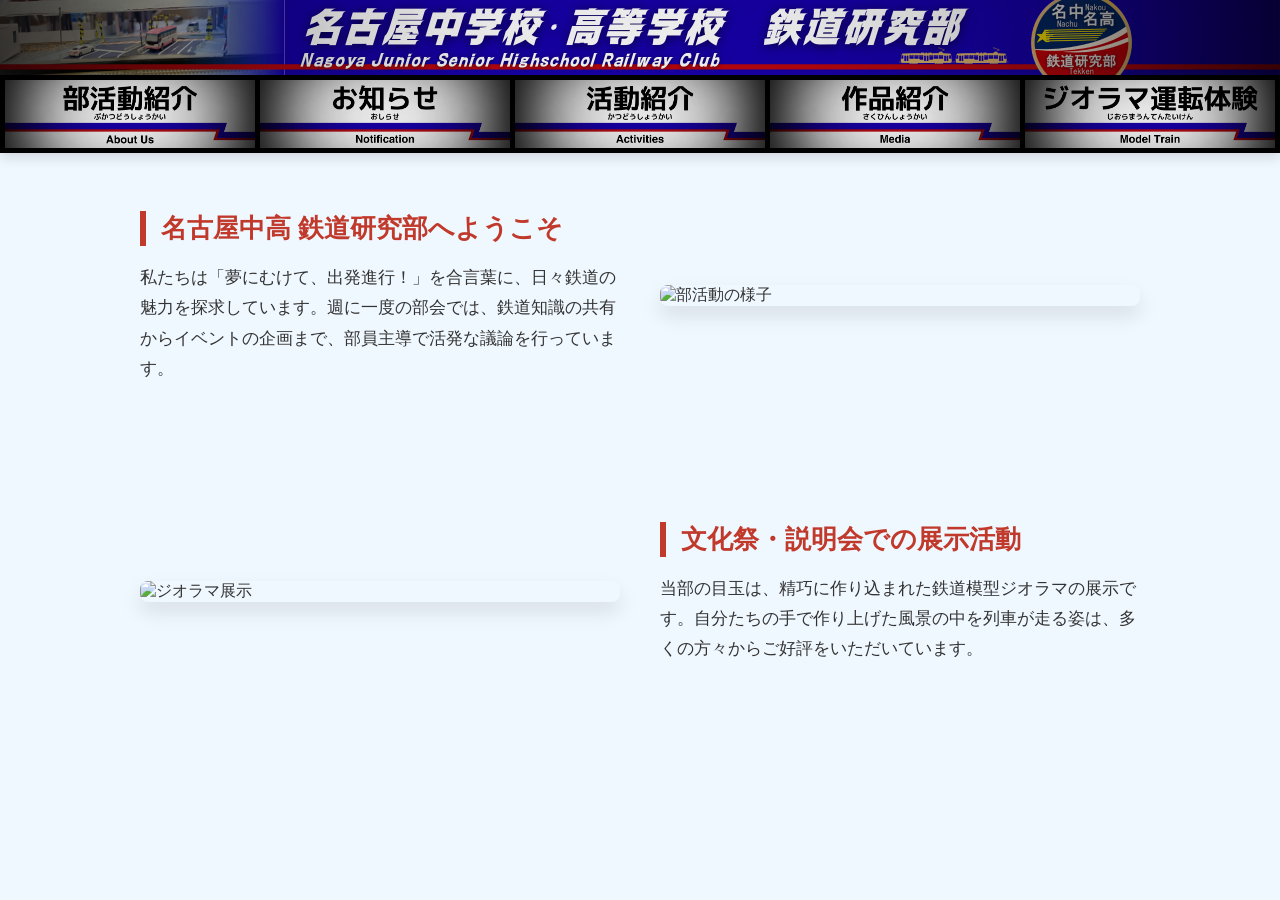
==== index.html @ b9bfae64 "Update index.html" ====
<!DOCTYPE html>
<html lang="ja">
<head>
    <meta charset="UTF-8">
    <meta name="viewport" content="width=device-width, initial-scale=1.0">
    <title>鉄道研究部 ポータルサイト</title>
    <style>
        body {
            margin: 0; padding: 0;
            font-family: "Helvetica Neue", Arial, "Hiragino Kaku Gothic ProN", "Meiryo", sans-serif;
            background-color: #f0f8ff; color: #333;
            padding-top: 150px; 
            overflow-x: hidden; /* 横揺れ防止 */
        }

        /* --- 固定ヘッダー・ナビ（デザイン維持） --- */
        .fixed-top-container {
            position: fixed;
            top: 0; left: 0; width: 100%;
            z-index: 5000;
            background-color: #fff;
            box-shadow: 0 4px 12px rgba(0,0,0,0.15);
        }
        header { line-height: 0; }
        header img { width: 100%; height: auto; display: block; }
        .navigation-section { display: flex; justify-content: center; background-color: #000; padding: 0; }
        .button-grid { display: flex; width: 100%; gap: 0; }
        .nav-button {
            flex: 1; display: flex; align-items: center; justify-content: center;
            text-decoration: none; background-color: #fff;
            border: 5px solid #000; padding: 0; margin-left: -5px;
            box-sizing: border-box; line-height: 0; transition: opacity 0.2s;
        }
        .nav-button:first-child { margin-left: 0; }
        .nav-button:hover { opacity: 0.8; }
        .nav-button img { width: 100%; height: auto; display: block; }

        /* --- メインコンテンツ --- */
        .container {
            max-width: 1000px;
            margin: 40px auto;
            padding: 0 20px;
        }

        .section-row {
            display: flex;
            align-items: center;
            gap: 40px;
            margin-bottom: 100px; /* 間隔を少し広めに */
        }

        .section-row.reverse { flex-direction: row-reverse; }

        .text-content { flex: 1; }
        .text-content h2 {
            color: #c0392b; font-size: 1.6rem;
            border-left: 6px solid #c0392b; padding-left: 15px; margin-bottom: 15px;
        }
        .text-content p { line-height: 1.8; font-size: 1.05rem; }

        .image-content { flex: 1; }
        .image-content img {
            width: 100%; height: auto; border-radius: 8px; display: block;
            box-shadow: 0 10px 20px rgba(0,0,0,0.1);
        }

        /* --- フェードイン演出用のCSS --- */
        .fade-in {
            opacity: 0;
            transform: translateY(30px); /* 30px下に下げておく */
            transition: opacity 0.8s ease-out, transform 0.8s ease-out;
            visibility: hidden;
        }

        /* JavaScriptでこのクラスがつくと動き出す */
        .fade-in.is-visible {
            opacity: 1;
            transform: translateY(0);
            visibility: visible;
        }

        @media (max-width: 768px) {
            body { padding-top: 110px; }
            .section-row, .section-row.reverse { flex-direction: column; gap: 30px; }
        }
    </style>
</head>
<body>

<div class="fixed-top-container">
    <header><img src="header-img.png" alt="鉄研ヘッダー"></header>
    <nav class="navigation-section">
        <div class="button-grid">
            <a href="index.html" class="nav-button"><img src="aboutus.png" alt="概要"></a>
            <a href="#" class="nav-button"><img src="notifications.png" alt="お知らせ"></a>
            <a href="#" class="nav-button"><img src="katsudou.png" alt="活動"></a>
            <a href="#" class="nav-button"><img src="medias.png" alt="作品"></a>
            <a href="monitor.html" class="nav-button"><img src="modeltrain.png" alt="運転体験"></a>
        </div>
    </nav>
</div>

<main class="container">
    <section class="section-row fade-in">
        <div class="text-content">
            <h2>名古屋中高 鉄道研究部へようこそ</h2>
            <p>私たちは「夢にむけて、出発進行！」を合言葉に、日々鉄道の魅力を探求しています。週に一度の部会では、鉄道知識の共有からイベントの企画まで、部員主導で活発な議論を行っています。</p>
        </div>
        <div class="image-content">
            <img src="intro-image.jpg" alt="部活動の様子">
        </div>
    </section>

    <section class="section-row reverse fade-in">
        <div class="text-content">
            <h2>文化祭・説明会での展示活動</h2>
            <p>当部の目玉は、精巧に作り込まれた鉄道模型ジオラマの展示です。自分たちの手で作り上げた風景の中を列車が走る姿は、多くの方々からご好評をいただいています。</p>
        </div>
        <div class="image-content">
            <img src="diorama-image.jpg" alt="ジオラマ展示">
        </div>
    </section>
</main>

<script>
    const observer = new IntersectionObserver((entries) => {
        entries.forEach(entry => {
            if (entry.isIntersecting) {
                entry.target.classList.add('is-visible');
            }
        });
    }, {
        threshold: 0.1 // 10%見えたら実行
    });

    // fade-inクラスを持つ要素をすべて監視対象にする
    document.querySelectorAll('.fade-in').forEach(el => {
        observer.observe(el);
    });
</script>

</body>
</html>
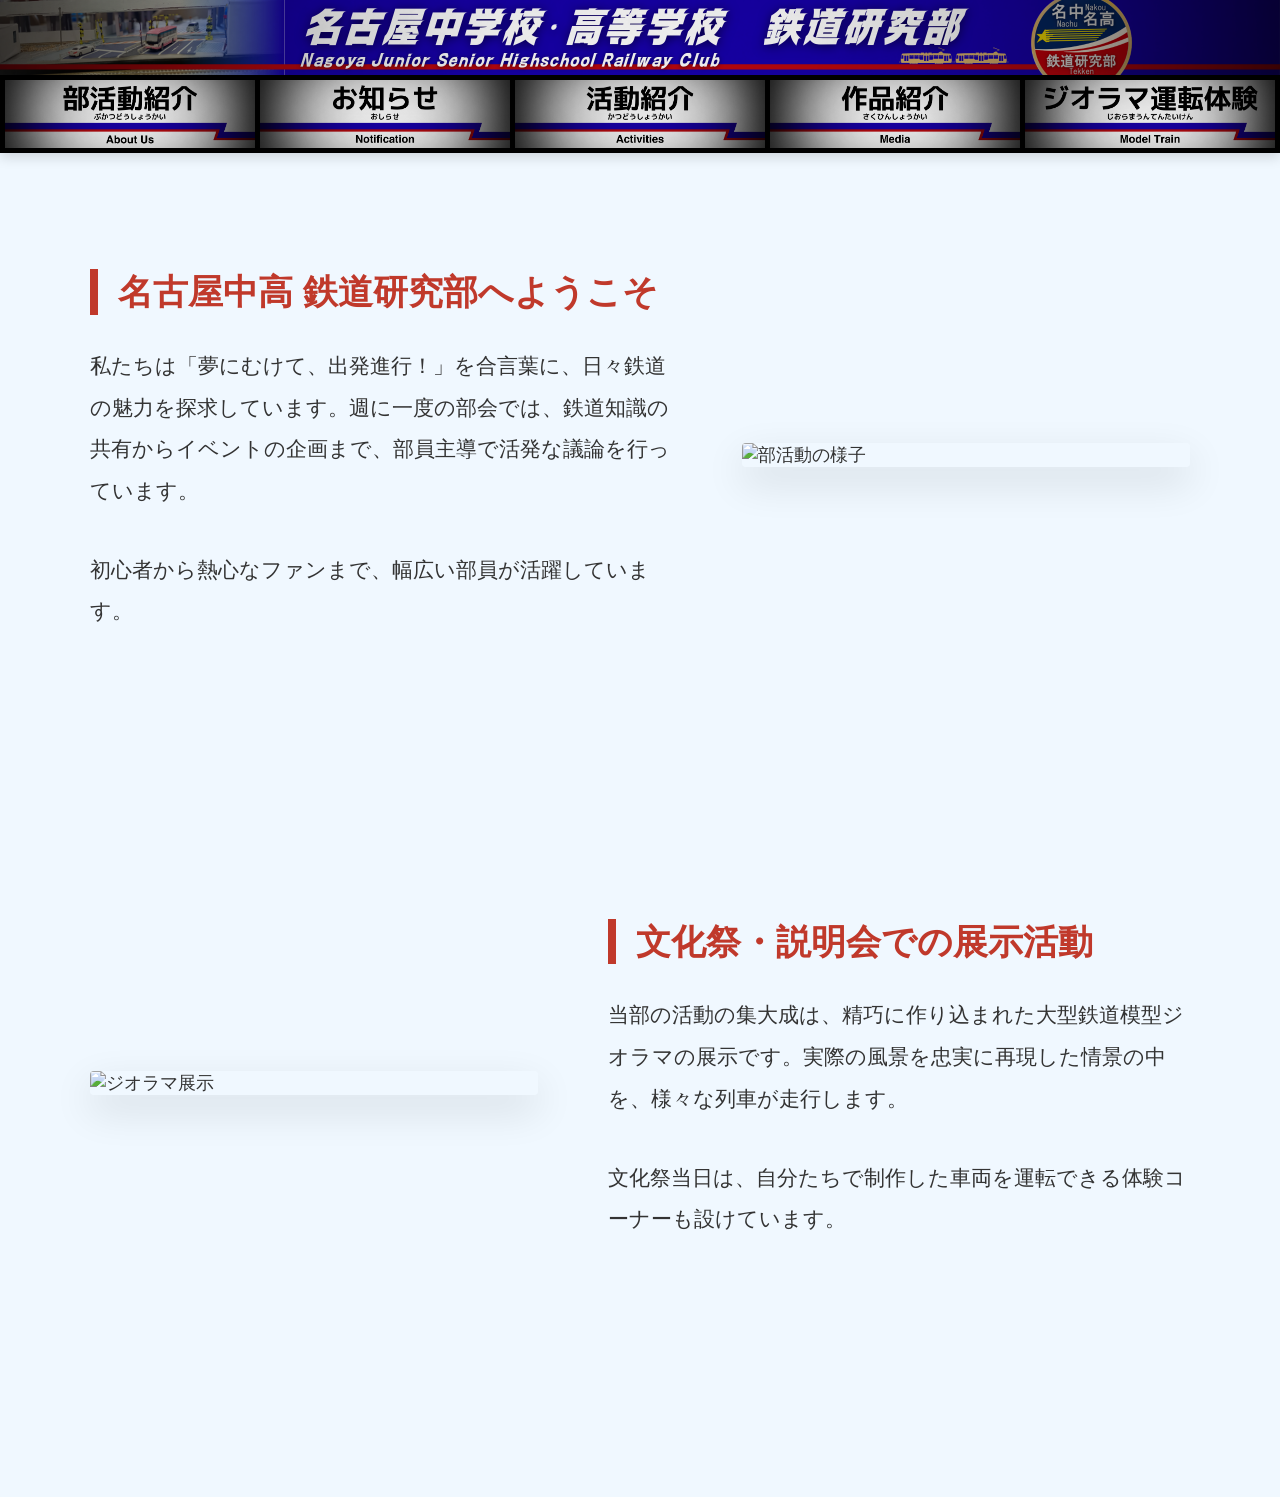
==== commit 2cf4c6f7: "Update index.html" ====
--- a/index.html
+++ b/index.html
@@ -7,10 +7,12 @@
     <style>
         body {
             margin: 0; padding: 0;
+            /* 基本の文字サイズを少し大きく設定 */
             font-family: "Helvetica Neue", Arial, "Hiragino Kaku Gothic ProN", "Meiryo", sans-serif;
+            font-size: 18px; 
             background-color: #f0f8ff; color: #333;
-            padding-top: 150px; 
-            overflow-x: hidden; /* 横揺れ防止 */
+            padding-top: 160px; 
+            overflow-x: hidden;
         }
 
         /* --- 固定ヘッダー・ナビ（デザイン維持） --- */
@@ -37,51 +39,66 @@
 
         /* --- メインコンテンツ --- */
         .container {
-            max-width: 1000px;
-            margin: 40px auto;
-            padding: 0 20px;
+            max-width: 1100px; /* 文字が大きくなったので幅も少し広げました */
+            margin: 80px auto;
+            padding: 0 30px;
         }
 
         .section-row {
             display: flex;
             align-items: center;
-            gap: 40px;
-            margin-bottom: 100px; /* 間隔を少し広めに */
+            gap: 70px; 
+            margin-bottom: 220px; /* 文字サイズに合わせて間隔も微増 */
         }
 
         .section-row.reverse { flex-direction: row-reverse; }
 
-        .text-content { flex: 1; }
+        .text-content { flex: 1.3; } 
+        
+        /* 【修正】タイトルサイズを大きく（2.2rem） */
         .text-content h2 {
-            color: #c0392b; font-size: 1.6rem;
-            border-left: 6px solid #c0392b; padding-left: 15px; margin-bottom: 15px;
+            color: #c0392b; 
+            font-size: 2.2rem;
+            border-left: 8px solid #c0392b; 
+            padding-left: 20px; 
+            margin-bottom: 30px;
+            line-height: 1.3;
         }
-        .text-content p { line-height: 1.8; font-size: 1.05rem; }
+
+        /* 【修正】本文サイズを大きく（1.3rem） */
+        .text-content p { 
+            line-height: 2; 
+            font-size: 1.3rem; 
+            margin-bottom: 1.8em; 
+        }
 
         .image-content { flex: 1; }
         .image-content img {
-            width: 100%; height: auto; border-radius: 8px; display: block;
-            box-shadow: 0 10px 20px rgba(0,0,0,0.1);
+            width: 100%; height: auto; border-radius: 4px; display: block;
+            box-shadow: 0 15px 40px rgba(0,0,0,0.12);
         }
 
-        /* --- フェードイン演出用のCSS --- */
+        /* --- フェードイン演出 --- */
         .fade-in {
             opacity: 0;
-            transform: translateY(30px); /* 30px下に下げておく */
-            transition: opacity 0.8s ease-out, transform 0.8s ease-out;
+            transform: translateY(60px); 
+            transition: opacity 1.2s ease-out, transform 1.2s ease-out;
             visibility: hidden;
         }
 
-        /* JavaScriptでこのクラスがつくと動き出す */
         .fade-in.is-visible {
             opacity: 1;
             transform: translateY(0);
             visibility: visible;
         }
 
+        /* スマホ対応 */
         @media (max-width: 768px) {
-            body { padding-top: 110px; }
-            .section-row, .section-row.reverse { flex-direction: column; gap: 30px; }
+            body { padding-top: 110px; font-size: 16px; }
+            .section-row { margin-bottom: 120px; gap: 40px; }
+            .section-row, .section-row.reverse { flex-direction: column; }
+            .text-content h2 { font-size: 1.8rem; }
+            .text-content p { font-size: 1.15rem; }
         }
     </style>
 </head>
@@ -105,6 +122,7 @@
         <div class="text-content">
             <h2>名古屋中高 鉄道研究部へようこそ</h2>
             <p>私たちは「夢にむけて、出発進行！」を合言葉に、日々鉄道の魅力を探求しています。週に一度の部会では、鉄道知識の共有からイベントの企画まで、部員主導で活発な議論を行っています。</p>
+            <p>初心者から熱心なファンまで、幅広い部員が活躍しています。</p>
         </div>
         <div class="image-content">
             <img src="intro-image.jpg" alt="部活動の様子">
@@ -114,7 +132,8 @@
     <section class="section-row reverse fade-in">
         <div class="text-content">
             <h2>文化祭・説明会での展示活動</h2>
-            <p>当部の目玉は、精巧に作り込まれた鉄道模型ジオラマの展示です。自分たちの手で作り上げた風景の中を列車が走る姿は、多くの方々からご好評をいただいています。</p>
+            <p>当部の活動の集大成は、精巧に作り込まれた大型鉄道模型ジオラマの展示です。実際の風景を忠実に再現した情景の中を、様々な列車が走行します。</p>
+            <p>文化祭当日は、自分たちで制作した車両を運転できる体験コーナーも設けています。</p>
         </div>
         <div class="image-content">
             <img src="diorama-image.jpg" alt="ジオラマ展示">
@@ -130,10 +149,9 @@
             }
         });
     }, {
-        threshold: 0.1 // 10%見えたら実行
+        threshold: 0.15 
     });
 
-    // fade-inクラスを持つ要素をすべて監視対象にする
     document.querySelectorAll('.fade-in').forEach(el => {
         observer.observe(el);
     });
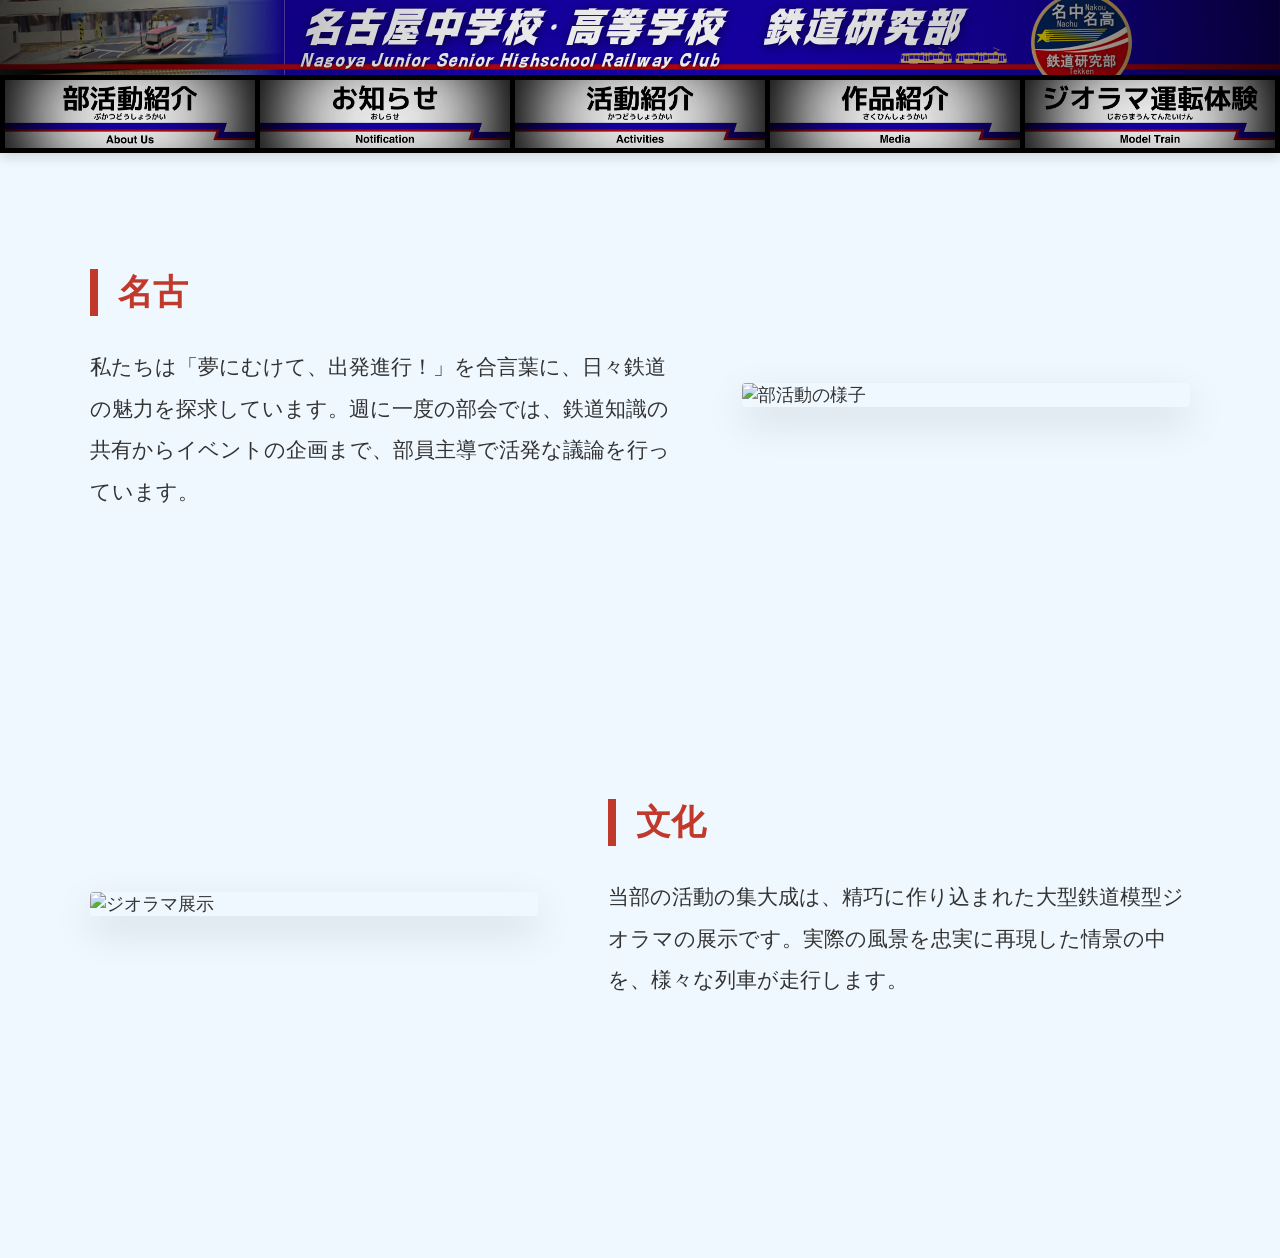
==== commit ebaf61a1: "Update index.html" ====
--- a/index.html
+++ b/index.html
@@ -7,7 +7,6 @@
     <style>
         body {
             margin: 0; padding: 0;
-            /* 基本の文字サイズを少し大きく設定 */
             font-family: "Helvetica Neue", Arial, "Hiragino Kaku Gothic ProN", "Meiryo", sans-serif;
             font-size: 18px; 
             background-color: #f0f8ff; color: #333;
@@ -17,11 +16,8 @@
 
         /* --- 固定ヘッダー・ナビ（デザイン維持） --- */
         .fixed-top-container {
-            position: fixed;
-            top: 0; left: 0; width: 100%;
-            z-index: 5000;
-            background-color: #fff;
-            box-shadow: 0 4px 12px rgba(0,0,0,0.15);
+            position: fixed; top: 0; left: 0; width: 100%; z-index: 5000;
+            background-color: #fff; box-shadow: 0 4px 12px rgba(0,0,0,0.15);
         }
         header { line-height: 0; }
         header img { width: 100%; height: auto; display: block; }
@@ -38,39 +34,17 @@
         .nav-button img { width: 100%; height: auto; display: block; }
 
         /* --- メインコンテンツ --- */
-        .container {
-            max-width: 1100px; /* 文字が大きくなったので幅も少し広げました */
-            margin: 80px auto;
-            padding: 0 30px;
-        }
-
-        .section-row {
-            display: flex;
-            align-items: center;
-            gap: 70px; 
-            margin-bottom: 220px; /* 文字サイズに合わせて間隔も微増 */
-        }
-
+        .container { max-width: 1100px; margin: 80px auto; padding: 0 30px; }
+        .section-row { display: flex; align-items: center; gap: 70px; margin-bottom: 220px; }
         .section-row.reverse { flex-direction: row-reverse; }
 
-        .text-content { flex: 1.3; } 
-        
-        /* 【修正】タイトルサイズを大きく（2.2rem） */
+        .text-content { flex: 1.3; }
         .text-content h2 {
-            color: #c0392b; 
-            font-size: 2.2rem;
-            border-left: 8px solid #c0392b; 
-            padding-left: 20px; 
-            margin-bottom: 30px;
-            line-height: 1.3;
+            color: #c0392b; font-size: 2.2rem;
+            border-left: 8px solid #c0392b; padding-left: 20px; 
+            margin-bottom: 30px; min-height: 1.3em;
         }
-
-        /* 【修正】本文サイズを大きく（1.3rem） */
-        .text-content p { 
-            line-height: 2; 
-            font-size: 1.3rem; 
-            margin-bottom: 1.8em; 
-        }
+        .text-content p { line-height: 2; font-size: 1.3rem; margin-bottom: 1.8em; }
 
         .image-content { flex: 1; }
         .image-content img {
@@ -81,24 +55,20 @@
         /* --- フェードイン演出 --- */
         .fade-in {
             opacity: 0;
-            transform: translateY(60px); 
-            transition: opacity 1.2s ease-out, transform 1.2s ease-out;
+            transform: translateY(50px);
+            transition: opacity 1s ease-out, transform 1s ease-out;
             visibility: hidden;
         }
-
+        /* 画面内に入った時 */
         .fade-in.is-visible {
             opacity: 1;
             transform: translateY(0);
             visibility: visible;
         }
 
-        /* スマホ対応 */
         @media (max-width: 768px) {
-            body { padding-top: 110px; font-size: 16px; }
-            .section-row { margin-bottom: 120px; gap: 40px; }
-            .section-row, .section-row.reverse { flex-direction: column; }
-            .text-content h2 { font-size: 1.8rem; }
-            .text-content p { font-size: 1.15rem; }
+            body { padding-top: 110px; }
+            .section-row { margin-bottom: 120px; gap: 40px; flex-direction: column !important; }
         }
     </style>
 </head>
@@ -120,41 +90,65 @@
 <main class="container">
     <section class="section-row fade-in">
         <div class="text-content">
-            <h2>名古屋中高 鉄道研究部へようこそ</h2>
+            <h2 class="typewriter-target" data-text="名古屋中高 鉄道研究部へようこそ">名古屋中高 鉄道研究部へようこそ</h2>
             <p>私たちは「夢にむけて、出発進行！」を合言葉に、日々鉄道の魅力を探求しています。週に一度の部会では、鉄道知識の共有からイベントの企画まで、部員主導で活発な議論を行っています。</p>
-            <p>初心者から熱心なファンまで、幅広い部員が活躍しています。</p>
         </div>
-        <div class="image-content">
-            <img src="intro-image.jpg" alt="部活動の様子">
-        </div>
+        <div class="image-content"><img src="intro-image.jpg" alt="部活動の様子"></div>
     </section>
 
     <section class="section-row reverse fade-in">
         <div class="text-content">
-            <h2>文化祭・説明会での展示活動</h2>
+            <h2 class="typewriter-target" data-text="文化祭・説明会での展示活動">文化祭・説明会での展示活動</h2>
             <p>当部の活動の集大成は、精巧に作り込まれた大型鉄道模型ジオラマの展示です。実際の風景を忠実に再現した情景の中を、様々な列車が走行します。</p>
-            <p>文化祭当日は、自分たちで制作した車両を運転できる体験コーナーも設けています。</p>
         </div>
-        <div class="image-content">
-            <img src="diorama-image.jpg" alt="ジオラマ展示">
-        </div>
+        <div class="image-content"><img src="diorama-image.jpg" alt="ジオラマ展示"></div>
     </section>
 </main>
 
 <script>
+    // タイプライター関数の修正版
+    function startTypeWriter(element) {
+        const fullText = element.getAttribute('data-text');
+        element.innerText = '';
+        let i = 0;
+        const speed = 30; // 高速タイピング
+
+        function type() {
+            if (i < fullText.length) {
+                element.innerHTML += fullText.charAt(i);
+                i++;
+                // 実行中に画面外に出た場合のキャンセル処理は簡易化のため継続
+                element.typingTimeout = setTimeout(type, speed);
+            }
+        }
+        type();
+    }
+
+    function resetTypeWriter(element) {
+        clearTimeout(element.typingTimeout);
+        element.innerText = ''; // テキストを消去
+    }
+
+    // スクロール監視の設定
     const observer = new IntersectionObserver((entries) => {
         entries.forEach(entry => {
+            const title = entry.target.querySelector('.typewriter-target');
+            
             if (entry.isIntersecting) {
+                // 画面内に入った時
                 entry.target.classList.add('is-visible');
+                if (title) startTypeWriter(title);
+            } else {
+                // 画面外に出た時
+                entry.target.classList.remove('is-visible');
+                if (title) resetTypeWriter(title);
             }
         });
-    }, {
-        threshold: 0.15 
+    }, { 
+        threshold: 0.1 // 10%見えたら反応
     });
 
-    document.querySelectorAll('.fade-in').forEach(el => {
-        observer.observe(el);
-    });
+    document.querySelectorAll('.fade-in').forEach(el => { observer.observe(el); });
 </script>
 
 </body>
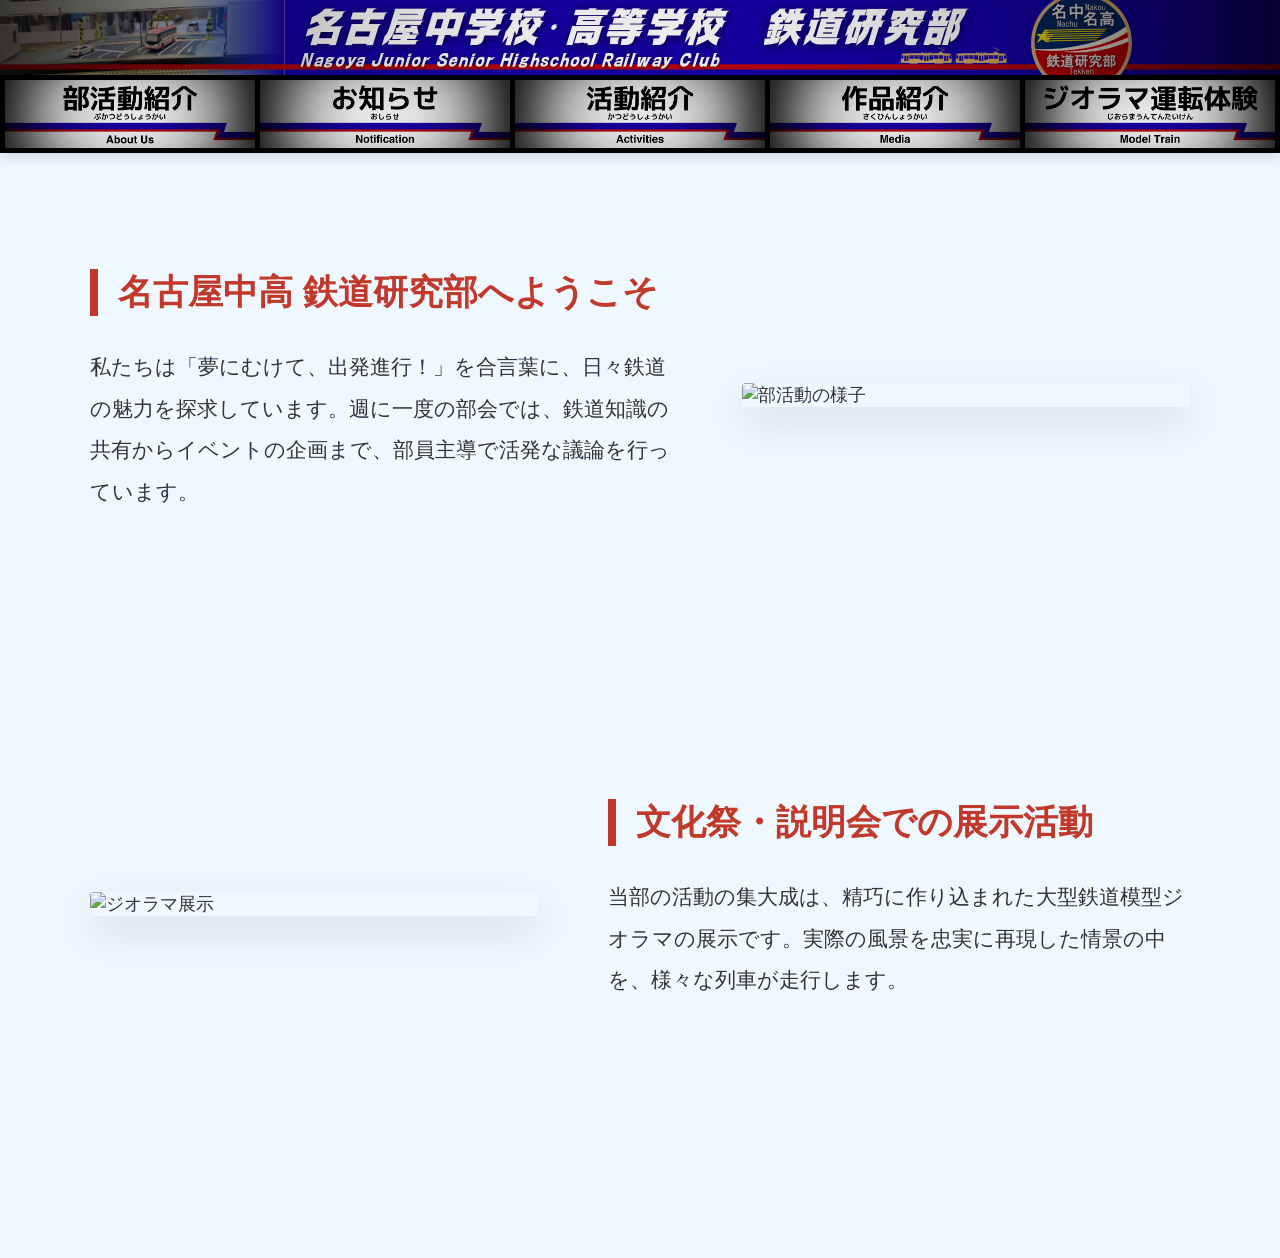
==== commit daa6429a: "Update index.html" ====
--- a/index.html
+++ b/index.html
@@ -39,11 +39,27 @@
         .section-row.reverse { flex-direction: row-reverse; }
 
         .text-content { flex: 1.3; }
+        
+        /* 【新しいタイトル演出】 */
         .text-content h2 {
-            color: #c0392b; font-size: 2.2rem;
-            border-left: 8px solid #c0392b; padding-left: 20px; 
-            margin-bottom: 30px; min-height: 1.3em;
+            color: #c0392b; 
+            font-size: 2.2rem;
+            border-left: 8px solid #c0392b; 
+            padding-left: 20px; 
+            margin-bottom: 30px;
+            
+            /* 初期状態：左にズレて透明 */
+            opacity: 0;
+            transform: translateX(-50px);
+            transition: all 0.8s cubic-bezier(0.25, 1, 0.5, 1); /* 加速感のある動き */
         }
+
+        /* 画面に入った時のタイトルの動き */
+        .is-visible .text-content h2 {
+            opacity: 1;
+            transform: translateX(0);
+        }
+
         .text-content p { line-height: 2; font-size: 1.3rem; margin-bottom: 1.8em; }
 
         .image-content { flex: 1; }
@@ -52,14 +68,13 @@
             box-shadow: 0 15px 40px rgba(0,0,0,0.12);
         }
 
-        /* --- フェードイン演出 --- */
+        /* セクション全体のフェードイン（画像や本文用） */
         .fade-in {
             opacity: 0;
-            transform: translateY(50px);
+            transform: translateY(40px);
             transition: opacity 1s ease-out, transform 1s ease-out;
             visibility: hidden;
         }
-        /* 画面内に入った時 */
         .fade-in.is-visible {
             opacity: 1;
             transform: translateY(0);
@@ -90,7 +105,7 @@
 <main class="container">
     <section class="section-row fade-in">
         <div class="text-content">
-            <h2 class="typewriter-target" data-text="名古屋中高 鉄道研究部へようこそ">名古屋中高 鉄道研究部へようこそ</h2>
+            <h2>名古屋中高 鉄道研究部へようこそ</h2>
             <p>私たちは「夢にむけて、出発進行！」を合言葉に、日々鉄道の魅力を探求しています。週に一度の部会では、鉄道知識の共有からイベントの企画まで、部員主導で活発な議論を行っています。</p>
         </div>
         <div class="image-content"><img src="intro-image.jpg" alt="部活動の様子"></div>
@@ -98,7 +113,7 @@
 
     <section class="section-row reverse fade-in">
         <div class="text-content">
-            <h2 class="typewriter-target" data-text="文化祭・説明会での展示活動">文化祭・説明会での展示活動</h2>
+            <h2>文化祭・説明会での展示活動</h2>
             <p>当部の活動の集大成は、精巧に作り込まれた大型鉄道模型ジオラマの展示です。実際の風景を忠実に再現した情景の中を、様々な列車が走行します。</p>
         </div>
         <div class="image-content"><img src="diorama-image.jpg" alt="ジオラマ展示"></div>
@@ -106,46 +121,19 @@
 </main>
 
 <script>
-    // タイプライター関数の修正版
-    function startTypeWriter(element) {
-        const fullText = element.getAttribute('data-text');
-        element.innerText = '';
-        let i = 0;
-        const speed = 30; // 高速タイピング
-
-        function type() {
-            if (i < fullText.length) {
-                element.innerHTML += fullText.charAt(i);
-                i++;
-                // 実行中に画面外に出た場合のキャンセル処理は簡易化のため継続
-                element.typingTimeout = setTimeout(type, speed);
-            }
-        }
-        type();
-    }
-
-    function resetTypeWriter(element) {
-        clearTimeout(element.typingTimeout);
-        element.innerText = ''; // テキストを消去
-    }
-
     // スクロール監視の設定
     const observer = new IntersectionObserver((entries) => {
         entries.forEach(entry => {
-            const title = entry.target.querySelector('.typewriter-target');
-            
             if (entry.isIntersecting) {
                 // 画面内に入った時
                 entry.target.classList.add('is-visible');
-                if (title) startTypeWriter(title);
             } else {
-                // 画面外に出た時
+                // 画面外に出た時（リセット）
                 entry.target.classList.remove('is-visible');
-                if (title) resetTypeWriter(title);
             }
         });
     }, { 
-        threshold: 0.1 // 10%見えたら反応
+        threshold: 0.15 
     });
 
     document.querySelectorAll('.fade-in').forEach(el => { observer.observe(el); });
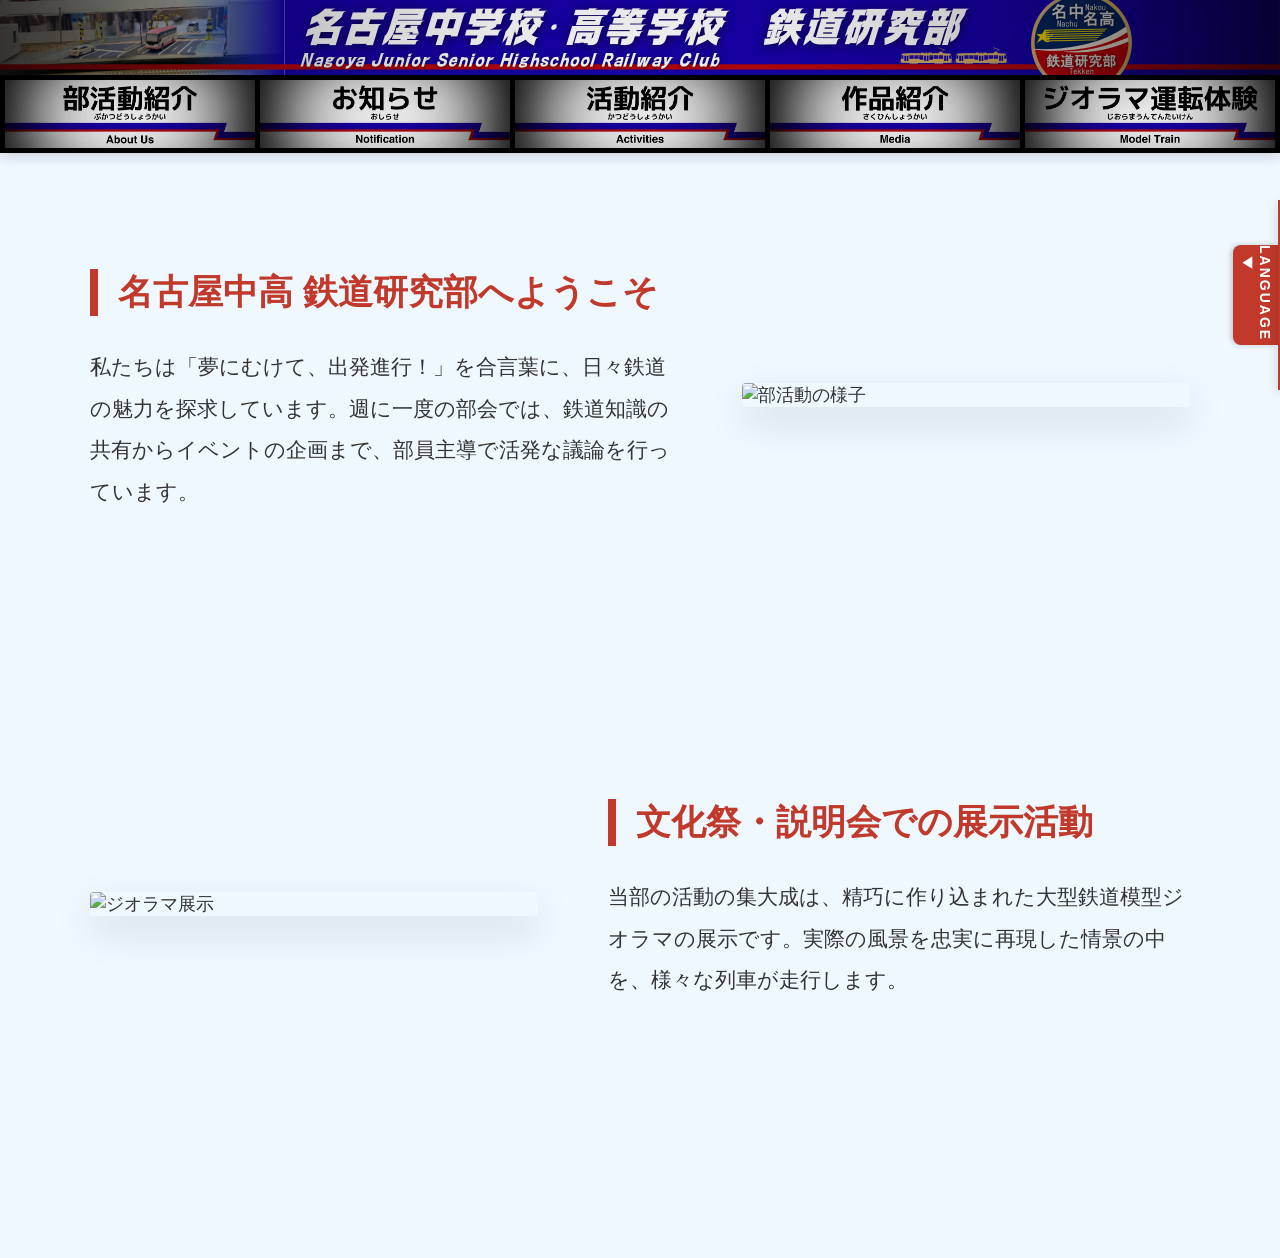
==== commit 841b3339: "Update index.html" ====
--- a/index.html
+++ b/index.html
@@ -14,7 +14,7 @@
             overflow-x: hidden;
         }
 
-        /* --- 固定ヘッダー・ナビ（デザイン維持） --- */
+        /* --- 固定ヘッダー・ナビ（既存デザイン） --- */
         .fixed-top-container {
             position: fixed; top: 0; left: 0; width: 100%; z-index: 5000;
             background-color: #fff; box-shadow: 0 4px 12px rgba(0,0,0,0.15);
@@ -33,61 +33,99 @@
         .nav-button:hover { opacity: 0.8; }
         .nav-button img { width: 100%; height: auto; display: block; }
 
+        /* --- 【新規】右端の収納式言語メニュー --- */
+        .language-sidebar {
+            position: fixed;
+            top: 200px; /* 右端ちょっと上 */
+            right: -120px; /* 初期状態は隠しておく（ボタンだけ出す） */
+            display: flex;
+            align-items: center;
+            z-index: 6000;
+            transition: right 0.4s cubic-bezier(0.165, 0.84, 0.44, 1);
+        }
+
+        /* 開いている時の状態 */
+        .language-sidebar.is-open {
+            right: 0;
+        }
+
+        /* 切り替えボタン（タブ） */
+        .lang-tab {
+            width: 45px;
+            height: 100px;
+            background-color: #c0392b; /* 鉄研カラー */
+            color: #fff;
+            display: flex;
+            align-items: center;
+            justify-content: center;
+            cursor: pointer;
+            border-radius: 8px 0 0 8px;
+            box-shadow: -2px 0 5px rgba(0,0,0,0.2);
+            writing-mode: vertical-rl; /* 縦書き */
+            font-size: 14px;
+            letter-spacing: 2px;
+            font-weight: bold;
+        }
+
+        /* 言語リスト本体 */
+        .lang-menu {
+            width: 120px;
+            background-color: #fff;
+            border: 2px solid #c0392b;
+            border-right: none;
+            padding: 10px 0;
+            box-shadow: -2px 2px 10px rgba(0,0,0,0.1);
+        }
+
+        .lang-menu a {
+            display: block;
+            padding: 12px 20px;
+            text-decoration: none;
+            color: #333;
+            font-size: 15px;
+            transition: background 0.2s;
+        }
+
+        .lang-menu a:hover {
+            background-color: #fceae8;
+            color: #c0392b;
+        }
+
         /* --- メインコンテンツ --- */
         .container { max-width: 1100px; margin: 80px auto; padding: 0 30px; }
         .section-row { display: flex; align-items: center; gap: 70px; margin-bottom: 220px; }
         .section-row.reverse { flex-direction: row-reverse; }
+        .text-content { flex: 1.3; }
+        .text-content h2 { color: #c0392b; font-size: 2.2rem; border-left: 8px solid #c0392b; padding-left: 20px; margin-bottom: 30px; }
+        .text-content p { line-height: 2; font-size: 1.3rem; margin-bottom: 1.8em; }
+        .image-content { flex: 1; }
+        .image-content img { width: 100%; height: auto; border-radius: 4px; display: block; box-shadow: 0 15px 40px rgba(0,0,0,0.12); }
 
-        .text-content { flex: 1.3; }
-        
-        /* 【新しいタイトル演出】 */
-        .text-content h2 {
-            color: #c0392b; 
-            font-size: 2.2rem;
-            border-left: 8px solid #c0392b; 
-            padding-left: 20px; 
-            margin-bottom: 30px;
-            
-            /* 初期状態：左にズレて透明 */
-            opacity: 0;
-            transform: translateX(-50px);
-            transition: all 0.8s cubic-bezier(0.25, 1, 0.5, 1); /* 加速感のある動き */
-        }
-
-        /* 画面に入った時のタイトルの動き */
-        .is-visible .text-content h2 {
-            opacity: 1;
-            transform: translateX(0);
-        }
-
-        .text-content p { line-height: 2; font-size: 1.3rem; margin-bottom: 1.8em; }
-
-        .image-content { flex: 1; }
-        .image-content img {
-            width: 100%; height: auto; border-radius: 4px; display: block;
-            box-shadow: 0 15px 40px rgba(0,0,0,0.12);
-        }
-
-        /* セクション全体のフェードイン（画像や本文用） */
         .fade-in {
-            opacity: 0;
-            transform: translateY(40px);
+            opacity: 0; transform: translateY(40px);
             transition: opacity 1s ease-out, transform 1s ease-out;
             visibility: hidden;
         }
-        .fade-in.is-visible {
-            opacity: 1;
-            transform: translateY(0);
-            visibility: visible;
-        }
+        .fade-in.is-visible { opacity: 1; transform: translateY(0); visibility: visible; }
 
         @media (max-width: 768px) {
             body { padding-top: 110px; }
             .section-row { margin-bottom: 120px; gap: 40px; flex-direction: column !important; }
+            .language-sidebar { top: auto; bottom: 20px; } /* スマホでは邪魔にならないよう下に */
         }
     </style>
 </head>
 <body>
+
+<div class="language-sidebar" id="langSidebar">
+    <div class="lang-tab" onclick="toggleLang()">LANGUAGE ◀</div>
+    <div class="lang-menu">
+        <a href="#">日本語</a>
+        <a href="#">English</a>
+        <a href="#">Deutsch</a>
+        <a href="#">Français</a>
+    </div>
+</div>
 
 <div class="fixed-top-container">
     <header><img src="header-img.png" alt="鉄研ヘッダー"></header>
@@ -121,20 +159,34 @@
 </main>
 
 <script>
-    // スクロール監視の設定
+    // 言語メニューの開閉
+    function toggleLang() {
+        const sidebar = document.getElementById('langSidebar');
+        const tab = document.querySelector('.lang-tab');
+        sidebar.classList.toggle('is-open');
+        
+        // ボタンの矢印向きを変える演出
+        if (sidebar.classList.contains('is-open')) {
+            tab.innerText = 'LANGUAGE ▶';
+        } else {
+            tab.innerText = 'LANGUAGE ◀';
+        }
+    }
+
+    // リロード時にトップへ
+    window.onbeforeunload = function () {
+        window.scrollTo(0, 0);
+    };
+
+    // フェードイン
     const observer = new IntersectionObserver((entries) => {
         entries.forEach(entry => {
             if (entry.isIntersecting) {
-                // 画面内に入った時
                 entry.target.classList.add('is-visible');
-            } else {
-                // 画面外に出た時（リセット）
-                entry.target.classList.remove('is-visible');
+                observer.unobserve(entry.target);
             }
         });
-    }, { 
-        threshold: 0.15 
-    });
+    }, { threshold: 0.15 });
 
     document.querySelectorAll('.fade-in').forEach(el => { observer.observe(el); });
 </script>
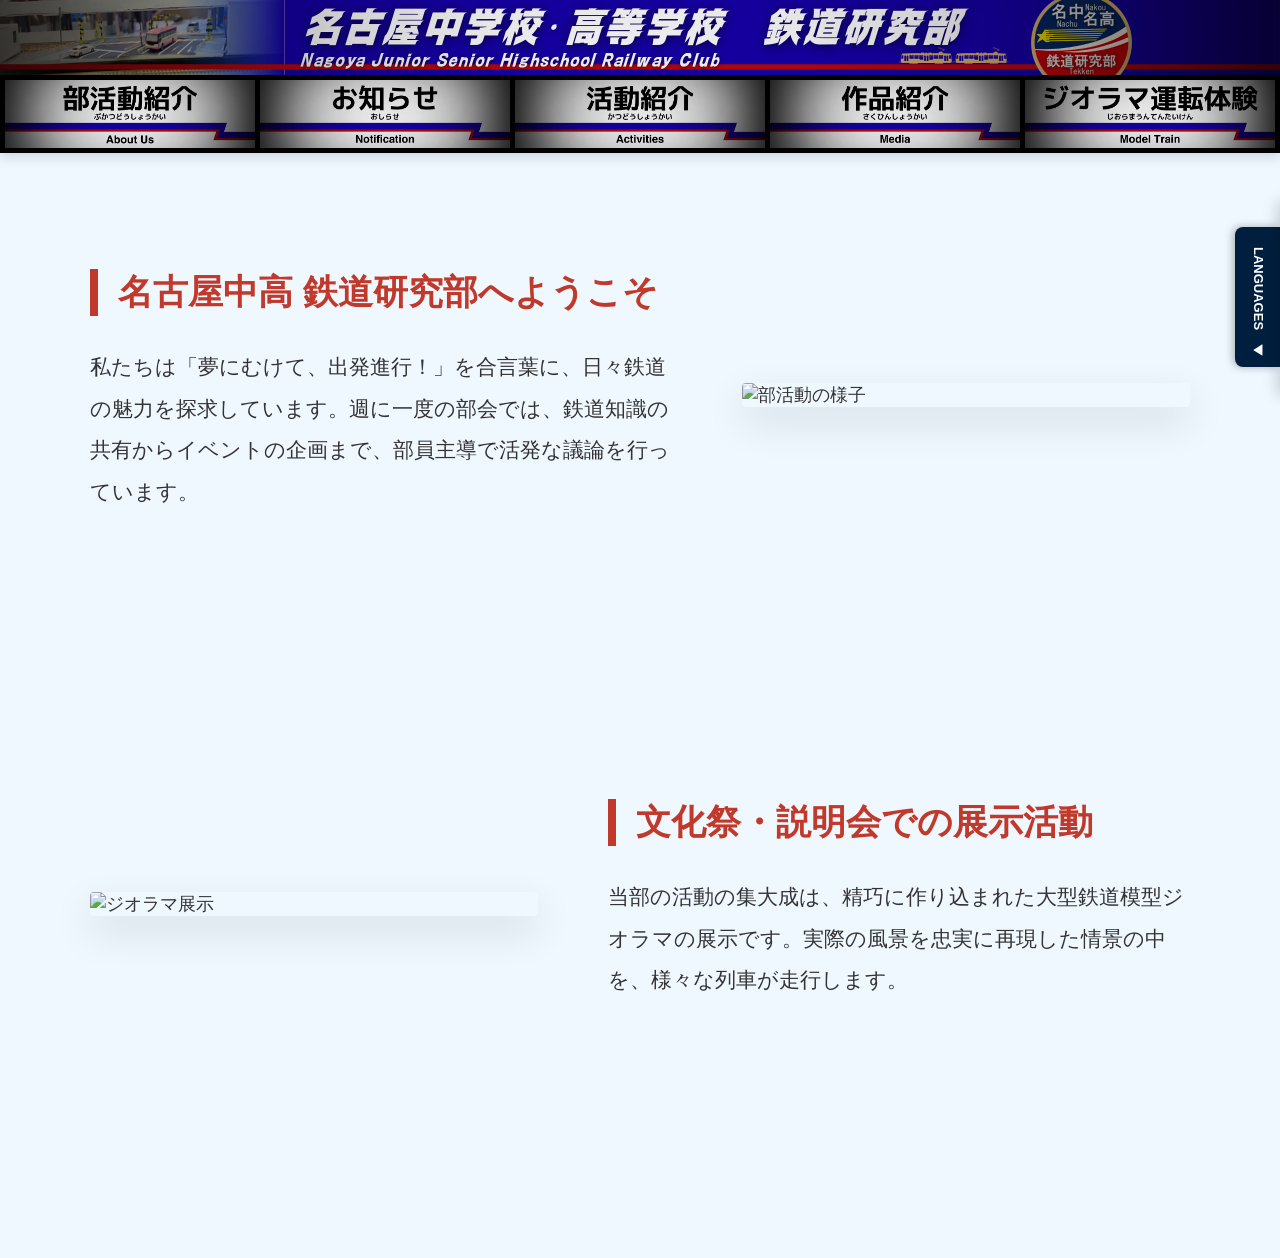
==== commit b5772ebf: "Update index.html" ====
--- a/index.html
+++ b/index.html
@@ -14,7 +14,7 @@
             overflow-x: hidden;
         }
 
-        /* --- 固定ヘッダー・ナビ（既存デザイン） --- */
+        /* --- 固定ヘッダー・ナビ --- */
         .fixed-top-container {
             position: fixed; top: 0; left: 0; width: 100%; z-index: 5000;
             background-color: #fff; box-shadow: 0 4px 12px rgba(0,0,0,0.15);
@@ -33,63 +33,38 @@
         .nav-button:hover { opacity: 0.8; }
         .nav-button img { width: 100%; height: auto; display: block; }
 
-        /* --- 【新規】右端の収納式言語メニュー --- */
+        /* --- 収納式言語メニュー（紺色） --- */
         .language-sidebar {
             position: fixed;
-            top: 200px; /* 右端ちょっと上 */
-            right: -120px; /* 初期状態は隠しておく（ボタンだけ出す） */
+            top: 200px;
+            right: -150px; 
             display: flex;
             align-items: center;
             z-index: 6000;
             transition: right 0.4s cubic-bezier(0.165, 0.84, 0.44, 1);
         }
+        .language-sidebar.is-open { right: 0; }
 
-        /* 開いている時の状態 */
-        .language-sidebar.is-open {
-            right: 0;
+        .lang-tab {
+            width: 45px; height: 140px;
+            background-color: #001f3f; /* 紺色 */
+            color: #fff; display: flex; align-items: center; justify-content: center;
+            cursor: pointer; border-radius: 8px 0 0 8px;
+            box-shadow: -2px 0 8px rgba(0,0,0,0.3);
+            writing-mode: vertical-rl; font-size: 13px; font-weight: bold;
         }
 
-        /* 切り替えボタン（タブ） */
-        .lang-tab {
-            width: 45px;
-            height: 100px;
-            background-color: #c0392b; /* 鉄研カラー */
-            color: #fff;
-            display: flex;
-            align-items: center;
-            justify-content: center;
-            cursor: pointer;
-            border-radius: 8px 0 0 8px;
-            box-shadow: -2px 0 5px rgba(0,0,0,0.2);
-            writing-mode: vertical-rl; /* 縦書き */
-            font-size: 14px;
-            letter-spacing: 2px;
-            font-weight: bold;
+        .lang-menu {
+            width: 150px; background-color: #001f3f; /* 紺色 */
+            padding: 10px 0; box-shadow: -2px 2px 15px rgba(0,0,0,0.2);
         }
-
-        /* 言語リスト本体 */
-        .lang-menu {
-            width: 120px;
-            background-color: #fff;
-            border: 2px solid #c0392b;
-            border-right: none;
-            padding: 10px 0;
-            box-shadow: -2px 2px 10px rgba(0,0,0,0.1);
+        .lang-menu button {
+            width: 100%; background: none; border: none; border-bottom: 1px solid rgba(255,255,255,0.1);
+            color: #fff; padding: 12px 25px; text-align: left; font-size: 15px;
+            cursor: pointer; transition: background 0.3s;
         }
-
-        .lang-menu a {
-            display: block;
-            padding: 12px 20px;
-            text-decoration: none;
-            color: #333;
-            font-size: 15px;
-            transition: background 0.2s;
-        }
-
-        .lang-menu a:hover {
-            background-color: #fceae8;
-            color: #c0392b;
-        }
+        .lang-menu button:hover { background-color: #003366; color: #ffda44; }
+        .lang-menu button:last-child { border-bottom: none; }
 
         /* --- メインコンテンツ --- */
         .container { max-width: 1100px; margin: 80px auto; padding: 0 30px; }
@@ -111,19 +86,18 @@
         @media (max-width: 768px) {
             body { padding-top: 110px; }
             .section-row { margin-bottom: 120px; gap: 40px; flex-direction: column !important; }
-            .language-sidebar { top: auto; bottom: 20px; } /* スマホでは邪魔にならないよう下に */
         }
     </style>
 </head>
 <body>
 
 <div class="language-sidebar" id="langSidebar">
-    <div class="lang-tab" onclick="toggleLang()">LANGUAGE ◀</div>
+    <div class="lang-tab" onclick="toggleLang()">LANGUAGES ◀</div>
     <div class="lang-menu">
-        <a href="#">日本語</a>
-        <a href="#">English</a>
-        <a href="#">Deutsch</a>
-        <a href="#">Français</a>
+        <button onclick="changeLang('ja')">日本語</button>
+        <button onclick="changeLang('en')">English</button>
+        <button onclick="changeLang('zh')">简体中文</button>
+        <button onclick="changeLang('ko')">한국어</button>
     </div>
 </div>
 
@@ -143,42 +117,66 @@
 <main class="container">
     <section class="section-row fade-in">
         <div class="text-content">
-            <h2>名古屋中高 鉄道研究部へようこそ</h2>
-            <p>私たちは「夢にむけて、出発進行！」を合言葉に、日々鉄道の魅力を探求しています。週に一度の部会では、鉄道知識の共有からイベントの企画まで、部員主導で活発な議論を行っています。</p>
+            <h2 id="title1">名古屋中高 鉄道研究部へようこそ</h2>
+            <p id="desc1">私たちは「夢にむけて、出発進行！」を合言葉に、日々鉄道の魅力を探求しています。週に一度の部会では、鉄道知識の共有からイベントの企画まで、部員主導で活発な議論を行っています。</p>
         </div>
         <div class="image-content"><img src="intro-image.jpg" alt="部活動の様子"></div>
     </section>
 
     <section class="section-row reverse fade-in">
         <div class="text-content">
-            <h2>文化祭・説明会での展示活動</h2>
-            <p>当部の活動の集大成は、精巧に作り込まれた大型鉄道模型ジオラマの展示です。実際の風景を忠実に再現した情景の中を、様々な列車が走行します。</p>
+            <h2 id="title2">文化祭・説明会での展示活動</h2>
+            <p id="desc2">当部の活動の集大成は、精巧に作り込まれた大型鉄道模型ジオラマの展示です。実際の風景を忠実に再現した情景の中を、様々な列車が走行します。</p>
         </div>
         <div class="image-content"><img src="diorama-image.jpg" alt="ジオラマ展示"></div>
     </section>
 </main>
 
 <script>
-    // 言語メニューの開閉
+    // 翻訳データ
+    const translations = {
+        ja: {
+            title1: "名古屋中高 鉄道研究部へようこそ",
+            desc1: "私たちは「夢にむけて、出発進行！」を合言葉に、日々鉄道の魅力を探求しています。週に一度の部会では、鉄道知識の共有からイベントの企画まで、部員主導で活発な議論を行っています。",
+            title2: "文化祭・説明会での展示活動",
+            desc2: "当部の活動の集大成は、精巧に作り込まれた大型鉄道模型ジオラマの展示です。実際の風景を忠実に再現した情景の中を、様々な列車が走行します。"
+        },
+        en: {
+            title1: "Welcome to Nagoya J&S High School Railway Club",
+            desc1: "Under the motto 'Full speed ahead toward your dreams!', we explore the fascination of railways every day. In our weekly meetings, members lead lively discussions on everything from sharing railway knowledge to planning events.",
+            title2: "Exhibitions at School Festivals",
+            desc2: "The highlight of our activities is the exhibition of elaborate, large-scale model railway dioramas. Various trains run through scenes that faithfully recreate real landscapes."
+        },
+        zh: {
+            title1: "欢迎来到名古屋中高铁路研究部",
+            desc1: "我们以“朝着梦想，出发前进！”为口号，每天都在探索铁路的魅力。在每周一次的部会上，部员们会主导进行从分享铁路知识到策划活动的活跃讨论。",
+            title2: "文化祭与说明会的展示活动",
+            desc2: "我们活动的集大成之作是制作精良的大型铁路模型场景展示。各种列车在忠实再现真实风景的场景中穿梭。"
+        },
+        ko: {
+            title1: "나고야 중고등학교 철도연구부에 오신 것을 환영합니다",
+            desc1: "우리는 '꿈을 향해, 출발 진행!'을 슬로건으로 매일 철도의 매력을 탐구하고 있습니다. 매주 한 번 열리는 부회에서는 철도 지식 공유부터 이벤트 기획까지 부원 주도로 활발한 토론이 이루어집니다.",
+            title2: "문화제 및 설명회 전시 활동",
+            desc2: "당 부 활동의 집대성은 정교하게 제작된 대형 철도 모형 디오라마 전시입니다. 실제 풍경을 충실히 재현한 정경 속을 다양한 열차가 주행합니다."
+        }
+    };
+
+    // 言語切り替え関数
+    function changeLang(lang) {
+        document.getElementById('title1').innerText = translations[lang].title1;
+        document.getElementById('desc1').innerText = translations[lang].desc1;
+        document.getElementById('title2').innerText = translations[lang].title2;
+        document.getElementById('desc2').innerText = translations[lang].desc2;
+        toggleLang(); // メニューを閉じる
+    }
+
     function toggleLang() {
         const sidebar = document.getElementById('langSidebar');
-        const tab = document.querySelector('.lang-tab');
         sidebar.classList.toggle('is-open');
-        
-        // ボタンの矢印向きを変える演出
-        if (sidebar.classList.contains('is-open')) {
-            tab.innerText = 'LANGUAGE ▶';
-        } else {
-            tab.innerText = 'LANGUAGE ◀';
-        }
     }
 
-    // リロード時にトップへ
-    window.onbeforeunload = function () {
-        window.scrollTo(0, 0);
-    };
+    window.onbeforeunload = function () { window.scrollTo(0, 0); };
 
-    // フェードイン
     const observer = new IntersectionObserver((entries) => {
         entries.forEach(entry => {
             if (entry.isIntersecting) {
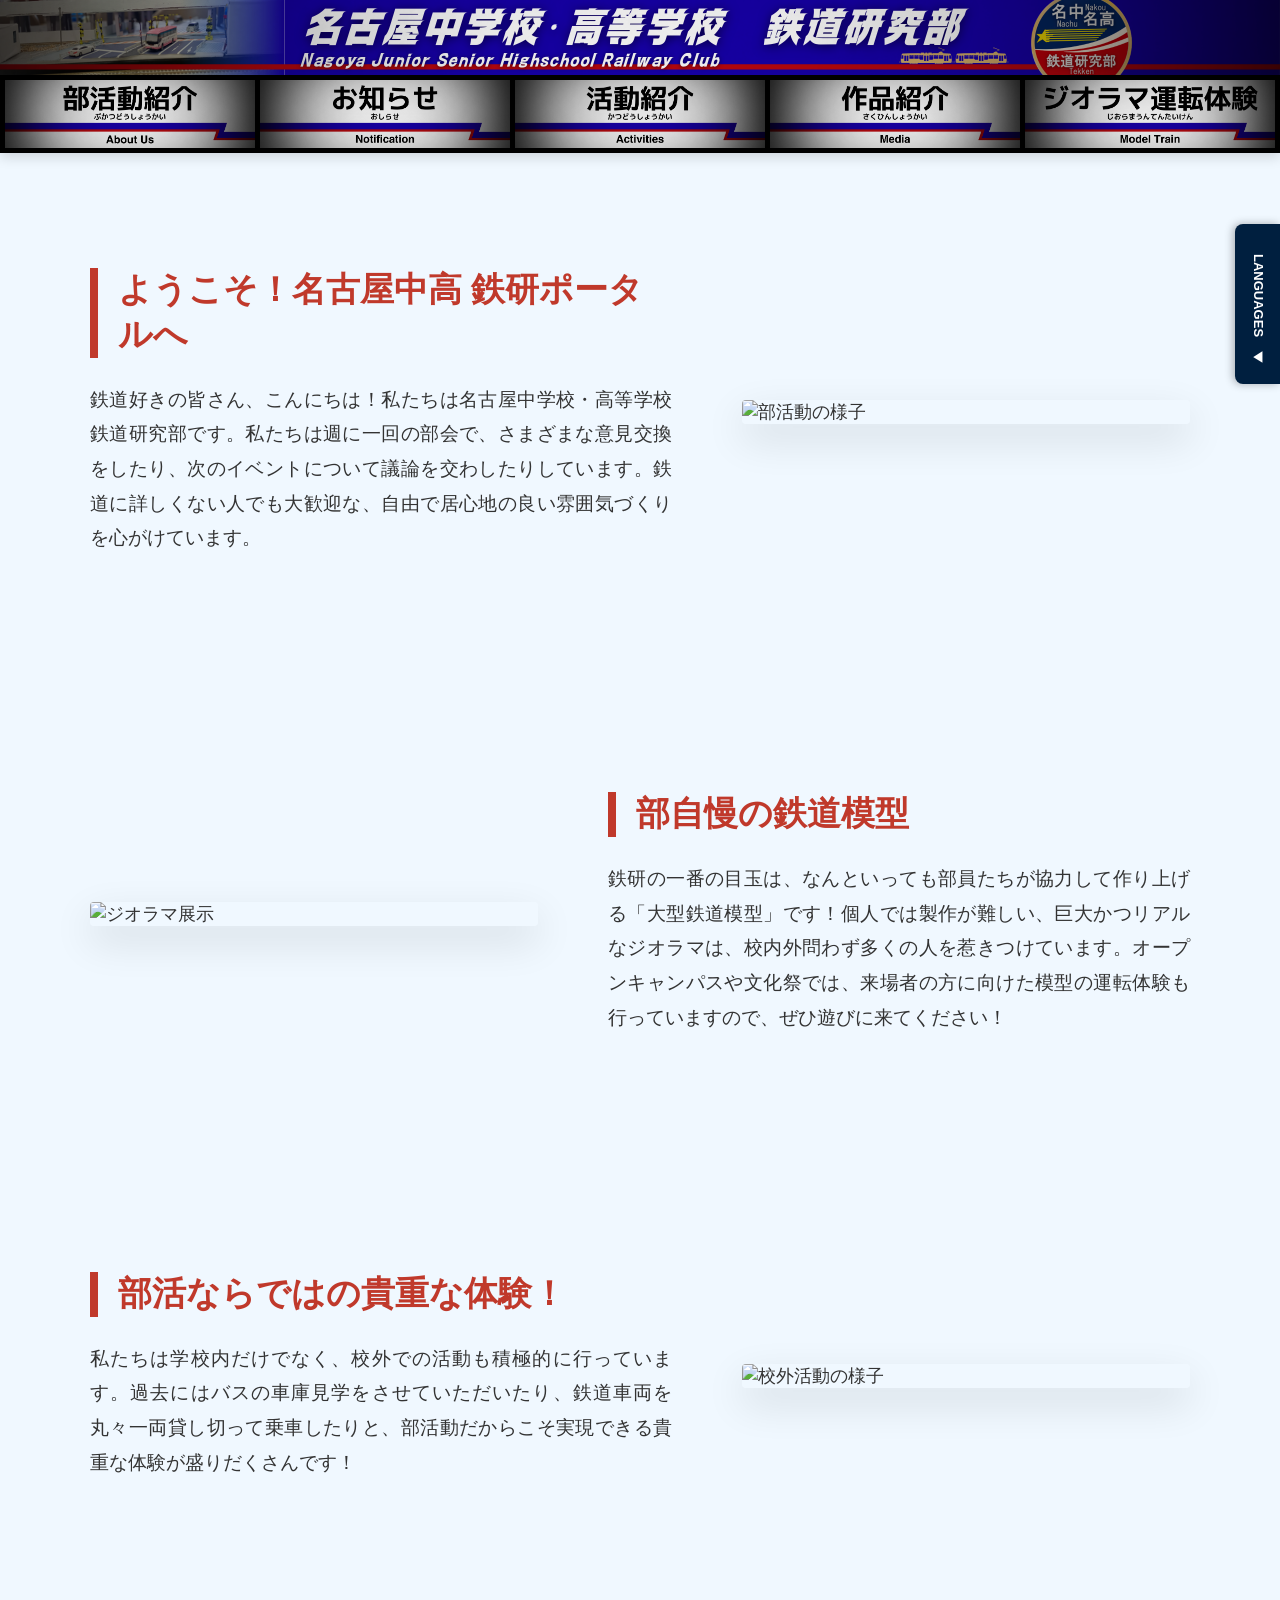
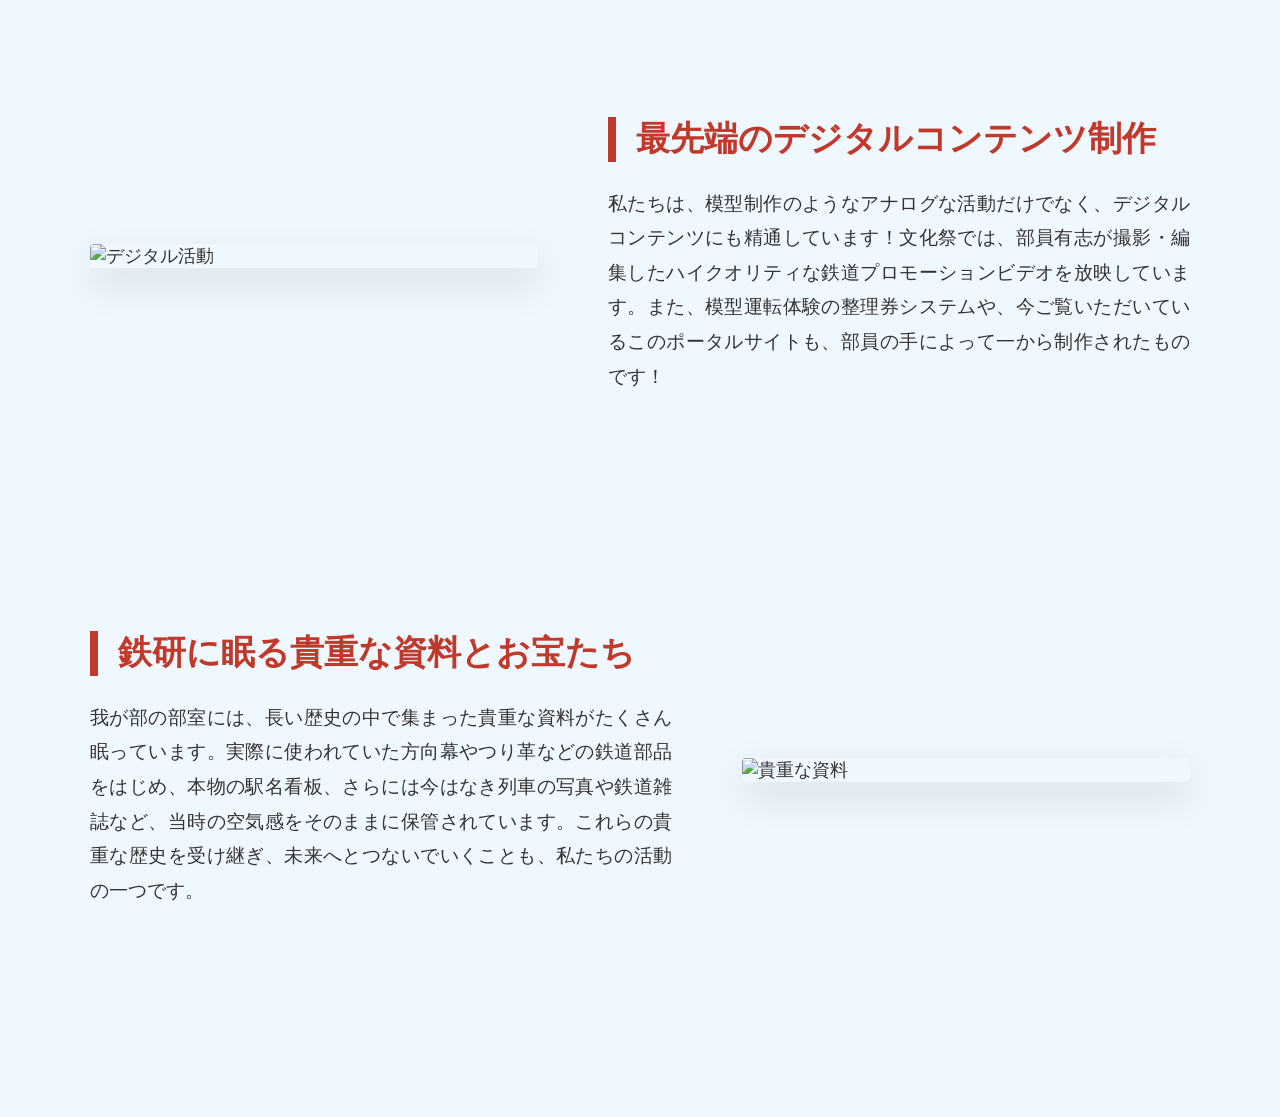
==== commit 868a5baa: "Update index.html" ====
--- a/index.html
+++ b/index.html
@@ -33,49 +33,39 @@
         .nav-button:hover { opacity: 0.8; }
         .nav-button img { width: 100%; height: auto; display: block; }
 
-        /* --- 収納式言語メニュー（紺色） --- */
+        /* --- 収納式言語メニュー（紺色・国旗付き） --- */
         .language-sidebar {
-            position: fixed;
-            top: 200px;
-            right: -150px; 
-            display: flex;
-            align-items: center;
-            z-index: 6000;
+            position: fixed; top: 180px; right: -180px; 
+            display: flex; align-items: center; z-index: 6000;
             transition: right 0.4s cubic-bezier(0.165, 0.84, 0.44, 1);
         }
         .language-sidebar.is-open { right: 0; }
-
         .lang-tab {
-            width: 45px; height: 140px;
-            background-color: #001f3f; /* 紺色 */
+            width: 45px; height: 160px; background-color: #001f3f; 
             color: #fff; display: flex; align-items: center; justify-content: center;
             cursor: pointer; border-radius: 8px 0 0 8px;
             box-shadow: -2px 0 8px rgba(0,0,0,0.3);
             writing-mode: vertical-rl; font-size: 13px; font-weight: bold;
         }
-
-        .lang-menu {
-            width: 150px; background-color: #001f3f; /* 紺色 */
-            padding: 10px 0; box-shadow: -2px 2px 15px rgba(0,0,0,0.2);
-        }
+        .lang-menu { width: 180px; background-color: #001f3f; padding: 10px 0; border-radius: 0 0 0 8px; }
         .lang-menu button {
             width: 100%; background: none; border: none; border-bottom: 1px solid rgba(255,255,255,0.1);
-            color: #fff; padding: 12px 25px; text-align: left; font-size: 15px;
-            cursor: pointer; transition: background 0.3s;
+            color: #fff; padding: 10px 20px; text-align: left; font-size: 14px;
+            cursor: pointer; transition: background 0.3s; display: flex; align-items: center; gap: 10px;
         }
         .lang-menu button:hover { background-color: #003366; color: #ffda44; }
-        .lang-menu button:last-child { border-bottom: none; }
 
         /* --- メインコンテンツ --- */
         .container { max-width: 1100px; margin: 80px auto; padding: 0 30px; }
-        .section-row { display: flex; align-items: center; gap: 70px; margin-bottom: 220px; }
+        .section-row { display: flex; align-items: center; gap: 70px; margin-bottom: 180px; }
         .section-row.reverse { flex-direction: row-reverse; }
         .text-content { flex: 1.3; }
-        .text-content h2 { color: #c0392b; font-size: 2.2rem; border-left: 8px solid #c0392b; padding-left: 20px; margin-bottom: 30px; }
-        .text-content p { line-height: 2; font-size: 1.3rem; margin-bottom: 1.8em; }
+        .text-content h2 { color: #c0392b; font-size: 2.1rem; border-left: 8px solid #c0392b; padding-left: 20px; margin-bottom: 25px; }
+        .text-content p { line-height: 1.8; font-size: 1.2rem; margin-bottom: 1.5em; text-align: justify; }
         .image-content { flex: 1; }
         .image-content img { width: 100%; height: auto; border-radius: 4px; display: block; box-shadow: 0 15px 40px rgba(0,0,0,0.12); }
 
+        /* フェードイン演出 */
         .fade-in {
             opacity: 0; transform: translateY(40px);
             transition: opacity 1s ease-out, transform 1s ease-out;
@@ -85,7 +75,9 @@
 
         @media (max-width: 768px) {
             body { padding-top: 110px; }
-            .section-row { margin-bottom: 120px; gap: 40px; flex-direction: column !important; }
+            .section-row { margin-bottom: 100px; gap: 30px; flex-direction: column !important; }
+            .text-content h2 { font-size: 1.6rem; }
+            .language-sidebar { top: auto; bottom: 20px; }
         }
     </style>
 </head>
@@ -94,10 +86,12 @@
 <div class="language-sidebar" id="langSidebar">
     <div class="lang-tab" onclick="toggleLang()">LANGUAGES ◀</div>
     <div class="lang-menu">
-        <button onclick="changeLang('ja')">日本語</button>
-        <button onclick="changeLang('en')">English</button>
-        <button onclick="changeLang('zh')">简体中文</button>
-        <button onclick="changeLang('ko')">한국어</button>
+        <button onclick="changeLang('ja')"><span>🇯🇵</span> 日本語</button>
+        <button onclick="changeLang('en')"><span>🇺🇸</span> English</button>
+        <button onclick="changeLang('zh')"><span>🇨🇳</span> 简体中文</button>
+        <button onclick="changeLang('ko')"><span>🇰🇷</span> 한국어</button>
+        <button onclick="changeLang('de')"><span>🇩🇪</span> Deutsch</button>
+        <button onclick="changeLang('vi')"><span>🇻🇳</span> Tiếng Việt</button>
     </div>
 </div>
 
@@ -117,66 +111,134 @@
 <main class="container">
     <section class="section-row fade-in">
         <div class="text-content">
-            <h2 id="title1">名古屋中高 鉄道研究部へようこそ</h2>
-            <p id="desc1">私たちは「夢にむけて、出発進行！」を合言葉に、日々鉄道の魅力を探求しています。週に一度の部会では、鉄道知識の共有からイベントの企画まで、部員主導で活発な議論を行っています。</p>
+            <h2 id="t1">ようこそ！名古屋中高 鉄研ポータルへ</h2>
+            <p id="d1">鉄道好きの皆さん、こんにちは！私たちは名古屋中学校・高等学校 鉄道研究部です。私たちは週に一回の部会で、さまざまな意見交換をしたり、次のイベントについて議論を交わしたりしています。鉄道に詳しくない人でも大歓迎な、自由で居心地の良い雰囲気づくりを心がけています。</p>
         </div>
         <div class="image-content"><img src="intro-image.jpg" alt="部活動の様子"></div>
     </section>
 
     <section class="section-row reverse fade-in">
         <div class="text-content">
-            <h2 id="title2">文化祭・説明会での展示活動</h2>
-            <p id="desc2">当部の活動の集大成は、精巧に作り込まれた大型鉄道模型ジオラマの展示です。実際の風景を忠実に再現した情景の中を、様々な列車が走行します。</p>
+            <h2 id="t2">部自慢の鉄道模型</h2>
+            <p id="d2">鉄研の一番の目玉は、なんといっても部員たちが協力して作り上げる「大型鉄道模型」です！個人では製作が難しい、巨大かつリアルなジオラマは、校内外問わず多くの人を惹きつけています。オープンキャンパスや文化祭では、来場者の方に向けた模型の運転体験も行っていますので、ぜひ遊びに来てください！</p>
         </div>
         <div class="image-content"><img src="diorama-image.jpg" alt="ジオラマ展示"></div>
     </section>
+
+    <section class="section-row fade-in">
+        <div class="text-content">
+            <h2 id="t3">部活ならではの貴重な体験！</h2>
+            <p id="d3">私たちは学校内だけでなく、校外での活動も積極的に行っています。過去にはバスの車庫見学をさせていただいたり、鉄道車両を丸々一両貸し切って乗車したりと、部活動だからこそ実現できる貴重な体験が盛りだくさんです！</p>
+        </div>
+        <div class="image-content"><img src="outside-image.jpg" alt="校外活動の様子"></div>
+    </section>
+
+    <section class="section-row reverse fade-in">
+        <div class="text-content">
+            <h2 id="t4">最先端のデジタルコンテンツ制作</h2>
+            <p id="d4">私たちは、模型制作のようなアナログな活動だけでなく、デジタルコンテンツにも精通しています！文化祭では、部員有志が撮影・編集したハイクオリティな鉄道プロモーションビデオを放映しています。また、模型運転体験の整理券システムや、今ご覧いただいているこのポータルサイトも、部員の手によって一から制作されたものです！</p>
+        </div>
+        <div class="image-content"><img src="digital-image.jpg" alt="デジタル活動"></div>
+    </section>
+
+    <section class="section-row fade-in">
+        <div class="text-content">
+            <h2 id="t5">鉄研に眠る貴重な資料とお宝たち</h2>
+            <p id="d5">我が部の部室には、長い歴史の中で集まった貴重な資料がたくさん眠っています。実際に使われていた方向幕やつり革などの鉄道部品をはじめ、本物の駅名看板、さらには今はなき列車の写真や鉄道雑誌など、当時の空気感をそのままに保管されています。これらの貴重な歴史を受け継ぎ、未来へとつないでいくことも、私たちの活動の一つです。</p>
+        </div>
+        <div class="image-content"><img src="archive-image.jpg" alt="貴重な資料"></div>
+    </section>
 </main>
 
 <script>
-    // 翻訳データ
     const translations = {
         ja: {
-            title1: "名古屋中高 鉄道研究部へようこそ",
-            desc1: "私たちは「夢にむけて、出発進行！」を合言葉に、日々鉄道の魅力を探求しています。週に一度の部会では、鉄道知識の共有からイベントの企画まで、部員主導で活発な議論を行っています。",
-            title2: "文化祭・説明会での展示活動",
-            desc2: "当部の活動の集大成は、精巧に作り込まれた大型鉄道模型ジオラマの展示です。実際の風景を忠実に再現した情景の中を、様々な列車が走行します。"
+            t1: "ようこそ！名古屋中高 鉄研ポータルへ",
+            d1: "鉄道好きの皆さん、こんにちは！私たちは名古屋中学校・高等学校 鉄道研究部です。私たちは週に一回の部会で、さまざまな意見交換をしたり、次のイベントについて議論を交わしたりしています。鉄道に詳しくない人でも大歓迎な、自由で居心地の良い雰囲気づくりを心がけています。",
+            t2: "部自慢の鉄道模型",
+            d2: "鉄研の一番の目玉は、なんといっても部員たちが協力して作り上げる「大型鉄道模型」です！個人では製作が難しい、巨大かつリアルなジオラマは、校内外問わず多くの人を惹きつけています。オープンキャンパスや文化祭では、来場者の方に向けた模型の運転体験も行っていますので、ぜひ遊びに来てください！",
+            t3: "部活ならではの貴重な体験！",
+            d3: "私たちは学校内だけでなく、校外での活動も積極的に行っています。過去にはバスの車庫見学をさせていただいたり、鉄道車両を丸々一両貸し切って乗車したりと、部活動だからこそ実現できる貴重な体験が盛りだくさんです！",
+            t4: "最先端のデジタルコンテンツ制作",
+            d4: "私たちは、模型制作のようなアナログな活動だけでなく、デジタルコンテンツにも精通しています！文化祭では、部員有志が撮影・編集したハイクオリティな鉄道プロモーションビデオを放映しています。また、模型運転体験の整理券システムや、今ご覧いただいているこのポータルサイトも、部員の手によって一から制作されたものです！",
+            t5: "鉄研に眠る貴重な資料とお宝たち",
+            d5: "我が部の部室には、長い歴史の中で集まった貴重な資料がたくさん眠っています。実際に使われていた方向幕やつり革などの鉄道部品をはじめ、本物の駅名看板、さらには今はなき列車の写真や鉄道雑誌など、当時の空気感をそのままに保管されています。これらの貴重な歴史を受け継ぎ、未来へとつないでいくことも、私たちの活動の一つです。"
         },
         en: {
-            title1: "Welcome to Nagoya J&S High School Railway Club",
-            desc1: "Under the motto 'Full speed ahead toward your dreams!', we explore the fascination of railways every day. In our weekly meetings, members lead lively discussions on everything from sharing railway knowledge to planning events.",
-            title2: "Exhibitions at School Festivals",
-            desc2: "The highlight of our activities is the exhibition of elaborate, large-scale model railway dioramas. Various trains run through scenes that faithfully recreate real landscapes."
+            t1: "Welcome to Nagoya J&S High School Railway Portal",
+            d1: "Hello to all railway fans! We are the Nagoya J&S High School Railway Research Club. We meet weekly to exchange ideas and plan future events. We aim to create a welcoming, free atmosphere for everyone, even those new to railways.",
+            t2: "Our Pride: Large-scale Model Trains",
+            d2: "The highlight of our club is the large-scale model railway dioramas we build together! These massive, realistic dioramas attract many visitors. We offer hands-on driving experiences during open campuses and festivals, so please come visit!",
+            t3: "Unique Off-campus Experiences!",
+            d3: "We enjoy many activities outside of school. From visiting bus depots to chartering an entire train car, we have unique experiences only possible through our club activities!",
+            t4: "Advanced Digital Content Creation",
+            d4: "Beyond models, we excel in digital content! We screen high-quality railway PVs edited by members. We also developed our own ticketing system for driving experiences and even built this portal site from scratch!",
+            t5: "Treasures and Rare Archives",
+            d5: "Our clubroom houses many rare archives collected over a long history. From railway parts like rollsigns and straps to authentic station signs and vintage magazines, we preserve the atmosphere of the past to pass it on to the future."
         },
         zh: {
-            title1: "欢迎来到名古屋中高铁路研究部",
-            desc1: "我们以“朝着梦想，出发前进！”为口号，每天都在探索铁路的魅力。在每周一次的部会上，部员们会主导进行从分享铁路知识到策划活动的活跃讨论。",
-            title2: "文化祭与说明会的展示活动",
-            desc2: "我们活动的集大成之作是制作精良的大型铁路模型场景展示。各种列车在忠实再现真实风景的场景中穿梭。"
+            t1: "欢迎来到名古屋中高铁路门户网站",
+            d1: "各位铁路爱好者，大家好！我们是名古屋初高中铁路研究部。我们每周开会一次，交换意见并策划活动。即使不了解铁路的人也大受欢迎，我们努力营造一个自由且舒适的氛围。",
+            t2: "引以为傲的铁路模型",
+            d2: "铁路部最大的亮点莫过于部员们共同制作的大型铁路模型！这些逼真且巨大的场景，吸引了校内外的众多目光。在校园开放日和文化祭中，我们还提供模型驾驶体验活动，欢迎前来参加！",
+            t3: "社团特有的珍贵体验！",
+            d3: "我们不仅在校内活动，还积极参加校外活动。从参观巴士车库到包下整节火车车厢，这些只有在社团才能实现的珍贵体验正等着你！",
+            t4: "尖端的数字内容制作",
+            d4: "除了模型制作，我们也精通数字内容！文化祭期间会放映部员编辑的高质量铁路PV。此外，驾驶体验的预约系统以及您正在浏览的这个网站，都是由部员亲手制作的！",
+            t5: "沉睡在铁路部的珍贵资料",
+            d5: "部室里保存着许多具有历史价值的珍贵资料。包括实际使用过的方向幕、吊环等零件，真实的站牌，以及珍贵的旧照片和杂志。传承这些历史也是我们的重要活动之一。"
         },
         ko: {
-            title1: "나고야 중고등학교 철도연구부에 오신 것을 환영합니다",
-            desc1: "우리는 '꿈을 향해, 출발 진행!'을 슬로건으로 매일 철도의 매력을 탐구하고 있습니다. 매주 한 번 열리는 부회에서는 철도 지식 공유부터 이벤트 기획까지 부원 주도로 활발한 토론이 이루어집니다.",
-            title2: "문화제 및 설명회 전시 활동",
-            desc2: "당 부 활동의 집대성은 정교하게 제작된 대형 철도 모형 디오라마 전시입니다. 실제 풍경을 충실히 재현한 정경 속을 다양한 열차가 주행합니다."
+            t1: "나고야 중고 철도연구부 포털에 오신 것을 환영합니다",
+            d1: "철도를 사랑하는 여러분, 안녕하세요! 저희는 나고야 중학교·고등학교 철도연구부입니다. 매주 한 번 부회를 통해 의견을 나누고 다음 행사를 기획합니다. 철도를 잘 모르는 분들도 언제나 환영하는 자유로운 분위기를 지향합니다.",
+            t2: "저희 부의 자랑, 대형 철도 모형",
+            d2: "철도연구부의 가장 큰 볼거리는 부원들이 협력해 만든 대형 철도 모형입니다! 거대하고 사실적인 디오라마는 많은 사람들을 매료시키고 있습니다. 오픈 캠퍼스와 축제 때는 운전 체험도 진행하니 꼭 놀러 오세요!",
+            t3: "동아리만의 특별한 대외 활동!",
+            d3: "교내뿐만 아니라 교외 활동도 활발히 하고 있습니다. 버스 차고지 견학이나 열차 한 칸을 통째로 대절해 탑승하는 등, 철도연구부이기에 가능한 귀중한 체험이 가득합니다!",
+            t4: "최첨단 디지털 콘텐츠 제작",
+            d4: "저희는 아날로그 활동뿐만 아니라 디지털 콘텐츠에도 정통합니다! 문화제에서는 부원이 제작한 고화질 철도 PV를 방영하며, 운전 체험 예약 시스템과 이 사이트 역시 부원들이 직접 만들었습니다!",
+            t5: "부실에 잠든 귀중한 자료와 보물들",
+            d5: "긴 역사 속에서 수집된 귀중한 자료들이 보관되어 있습니다. 실제 사용된 방향막, 손잡이 등의 부품부터 역 명판, 희귀 잡지까지 당시의 분위기를 그대로 간직하고 있습니다. 이 역사를 미래로 잇는 것 또한 저희의 활동입니다."
+        },
+        de: {
+            t1: "Willkommen beim Nagoya Eisenbahn-Club Portal",
+            d1: "Hallo an alle Eisenbahnfans! Wir sind der Eisenbahn-Club der Nagoya J&S High School. Wir treffen uns wöchentlich, um Ideen auszutauschen und Events zu planen. Bei uns ist jeder willkommen!",
+            t2: "Stolz des Clubs: Großmodelle",
+            d2: "Das Highlight sind unsere riesigen, realistischen Dioramen! Wir bauen sie gemeinsam und ziehen viele Besucher an. Bei Festen bieten wir sogar Fahrsimulationen an.",
+            t3: "Einzigartige Erlebnisse!",
+            d3: "Wir sind auch außerhalb der Schule aktiv, z.B. bei Depot-Besichtigungen oder der Charterung eines kompletten Zugwaggons – ein Erlebnis, das nur unser Club bietet!",
+            t4: "Digitale Content-Erstellung",
+            d4: "Wir sind Experten für digitale Inhalte! Wir produzieren hochwertige Videos und haben sogar unser eigenes Ticketsystem und diese Website selbst entwickelt.",
+            t5: "Historische Schätze und Archive",
+            d5: "In unserem Clubraum lagern seltene Fundstücke: Original-Rollbandanzeigen, Bahnhofsschilder und alte Magazine. Wir bewahren diese Geschichte für die Zukunft."
+        },
+        vi: {
+            t1: "Chào mừng đến với Cổng thông tin CLB Đường sắt Nagoya",
+            d1: "Xin chào các bạn yêu đường sắt! Chúng tôi là CLB Nghiên cứu Đường sắt Trung học Nagoya. Chúng tôi họp hàng tuần để trao đổi ý tưởng và lập kế hoạch cho các sự kiện sắp tới.",
+            t2: "Niềm tự hào: Mô hình đường sắt lớn",
+            d2: "Điểm nhấn của CLB là những mô hình sa bàn đường sắt khổng lồ và chân thực! Chúng tôi cũng tổ chức trải nghiệm lái tàu mô hình trong các ngày hội trường.",
+            t3: "Trải nghiệm ngoại khóa độc đáo!",
+            d3: "Chúng tôi có nhiều hoạt động ngoài trường như tham quan nhà ga xe buýt hoặc thuê trọn gói một toa tàu hỏa – những trải nghiệm chỉ có tại CLB đường sắt!",
+            t4: "Sáng tạo nội dung số tiên tiến",
+            d4: "Chúng tôi giỏi cả về kỹ thuật số! CLB tự sản xuất các video quảng bá đường sắt chất lượng cao, hệ thống đặt vé trải nghiệm và cả trang web này!",
+            t5: "Kho báu và tài liệu quý giá",
+            d5: "Phòng sinh hoạt của CLB lưu giữ nhiều hiện vật lịch sử như biển báo nhà ga, bảng tên tàu và tạp chí xưa. Chúng tôi gìn giữ những giá trị này cho thế hệ mai sau."
         }
     };
 
-    // 言語切り替え関数
     function changeLang(lang) {
-        document.getElementById('title1').innerText = translations[lang].title1;
-        document.getElementById('desc1').innerText = translations[lang].desc1;
-        document.getElementById('title2').innerText = translations[lang].title2;
-        document.getElementById('desc2').innerText = translations[lang].desc2;
-        toggleLang(); // メニューを閉じる
+        for (let i = 1; i <= 5; i++) {
+            document.getElementById(`t${i}`).innerText = translations[lang][`t${i}`];
+            document.getElementById(`d${i}`).innerText = translations[lang][`d${i}`];
+        }
+        toggleLang();
     }
 
     function toggleLang() {
-        const sidebar = document.getElementById('langSidebar');
-        sidebar.classList.toggle('is-open');
+        document.getElementById('langSidebar').classList.toggle('is-open');
     }
 
     window.onbeforeunload = function () { window.scrollTo(0, 0); };
-
     const observer = new IntersectionObserver((entries) => {
         entries.forEach(entry => {
             if (entry.isIntersecting) {
@@ -185,7 +247,6 @@
             }
         });
     }, { threshold: 0.15 });
-
     document.querySelectorAll('.fade-in').forEach(el => { observer.observe(el); });
 </script>
 
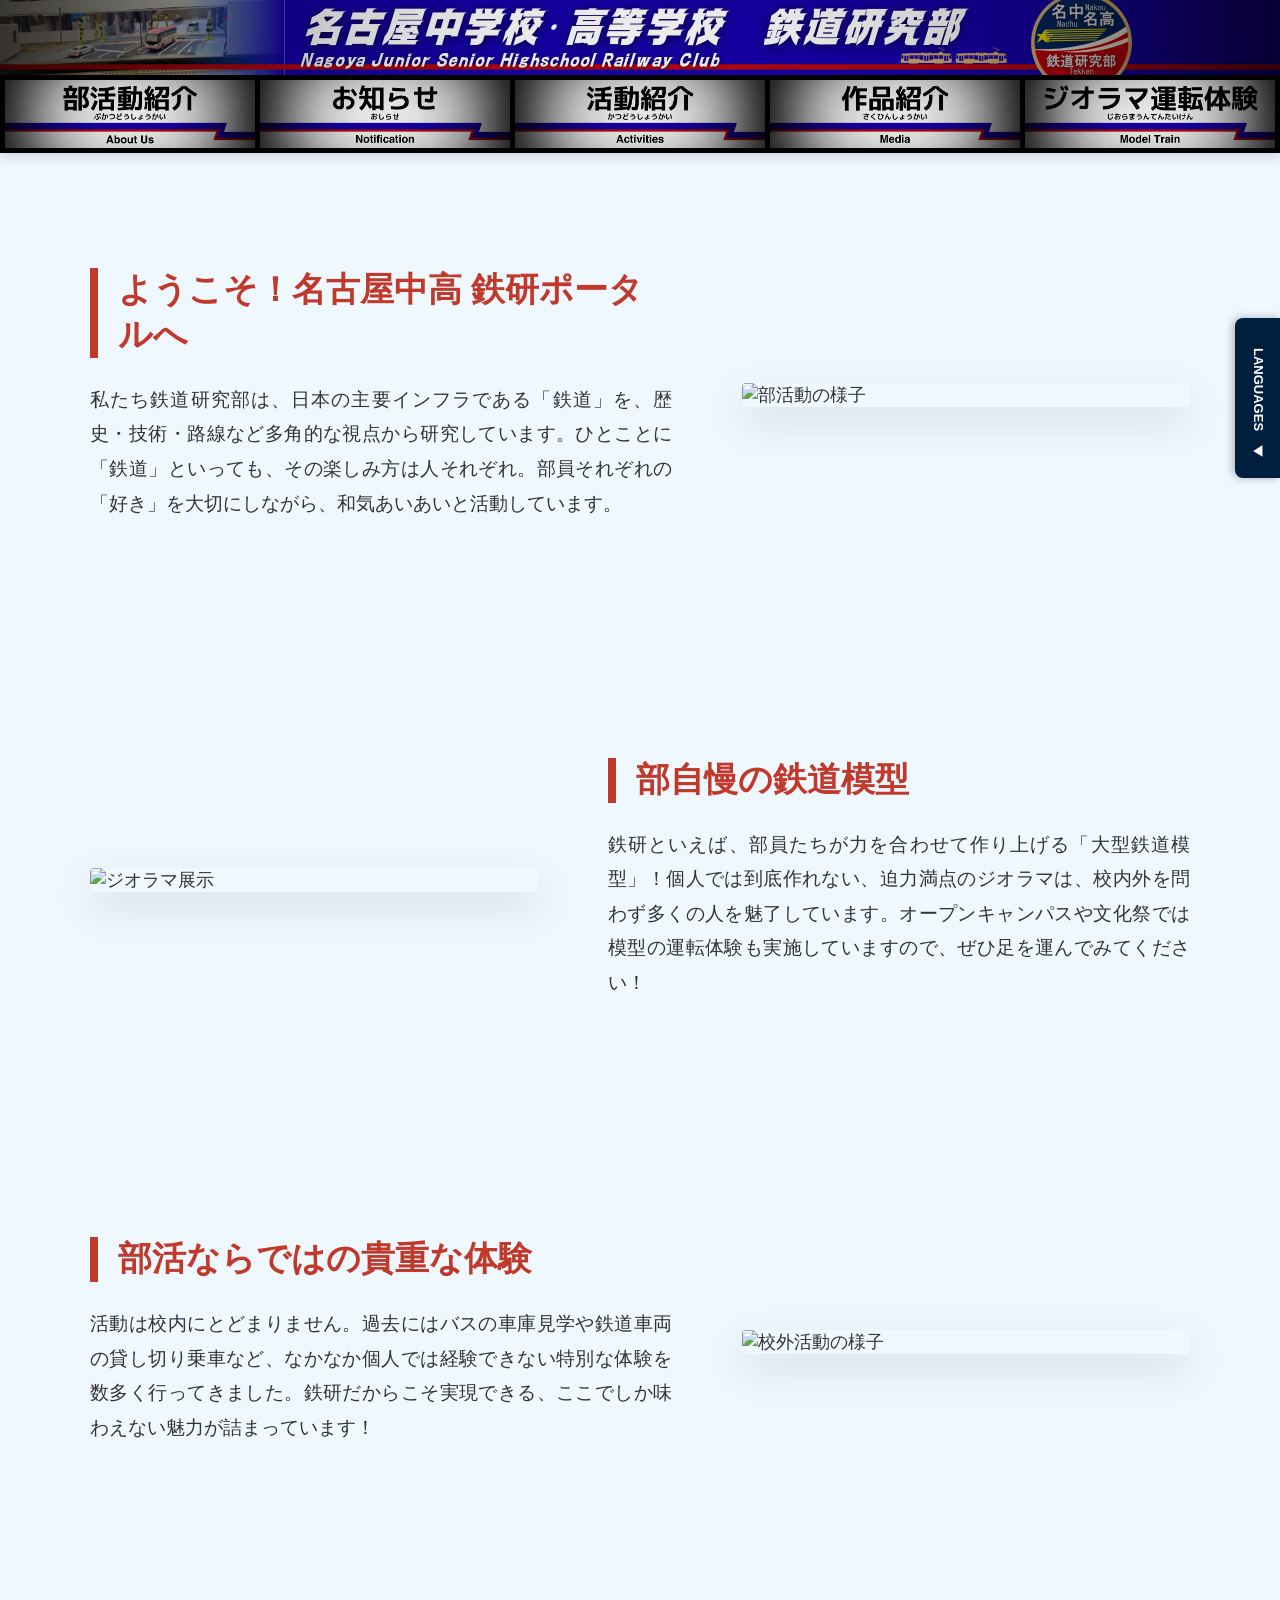
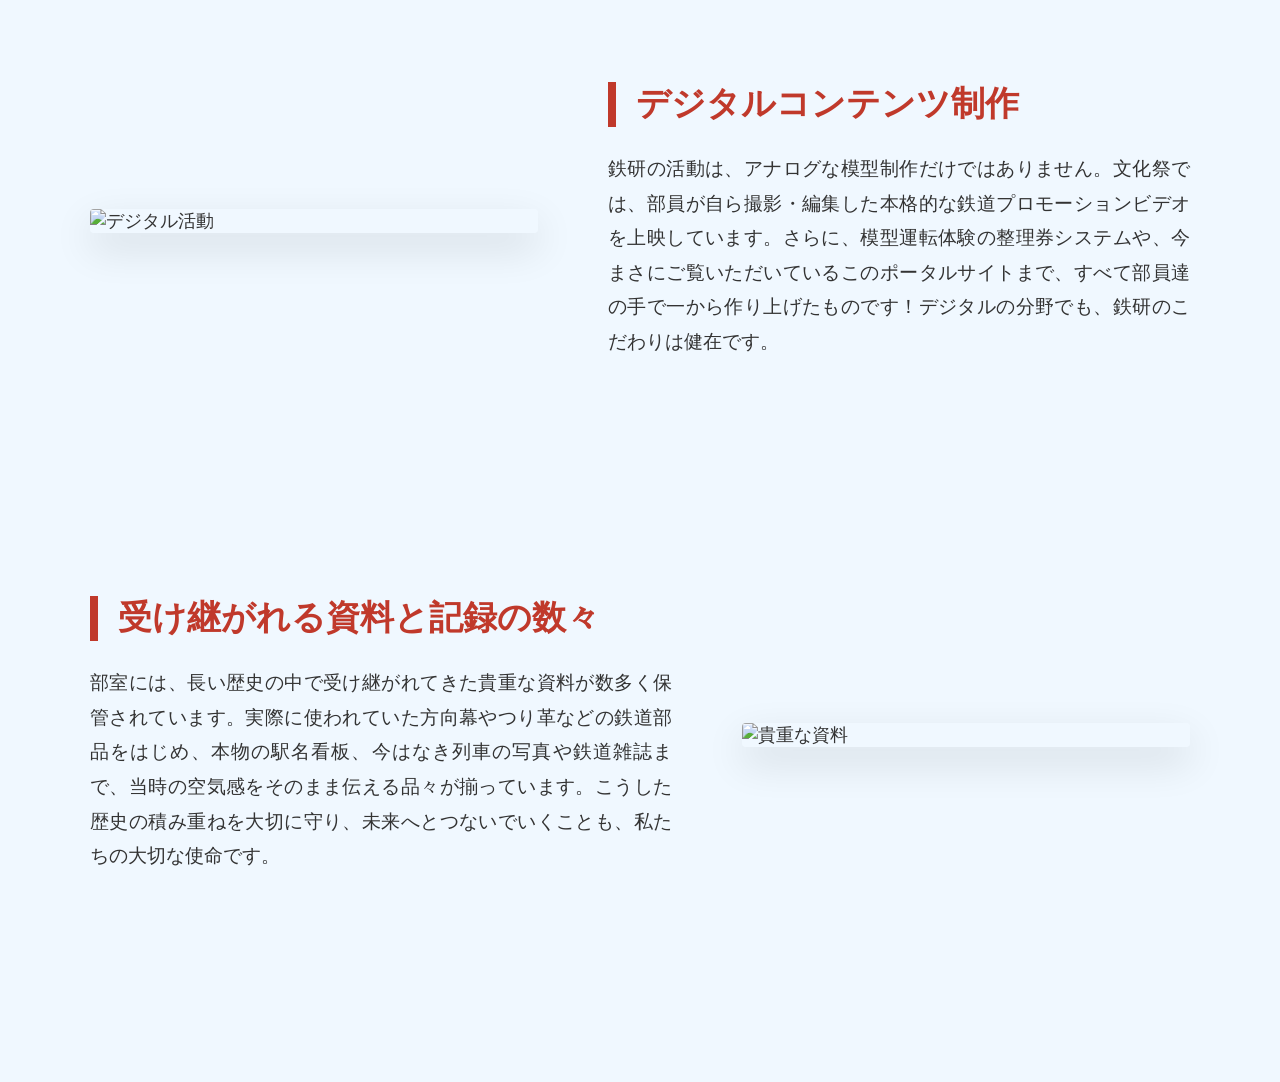
==== commit 1b34460a: "Update index.html" ====
--- a/index.html
+++ b/index.html
@@ -91,7 +91,12 @@
         <button onclick="changeLang('zh')"><span>🇨🇳</span> 简体中文</button>
         <button onclick="changeLang('ko')"><span>🇰🇷</span> 한국어</button>
         <button onclick="changeLang('de')"><span>🇩🇪</span> Deutsch</button>
+        <button onclick="changeLang('fr')"><span>🇫🇷</span> Français</button>
+        <button onclick="changeLang('es')"><span>🇪🇸</span> Español</button>
+        <button onclick="changeLang('pt')"><span>🇵🇹</span> Português</button>
+        <button onclick="changeLang('ar')"><span>🇸🇦</span> العربية</button>
         <button onclick="changeLang('vi')"><span>🇻🇳</span> Tiếng Việt</button>
+        <button onclick="changeLang('bungo')"><span>📜</span> 古文</button>
     </div>
 </div>
 
@@ -112,7 +117,7 @@
     <section class="section-row fade-in">
         <div class="text-content">
             <h2 id="t1">ようこそ！名古屋中高 鉄研ポータルへ</h2>
-            <p id="d1">鉄道好きの皆さん、こんにちは！私たちは名古屋中学校・高等学校 鉄道研究部です。私たちは週に一回の部会で、さまざまな意見交換をしたり、次のイベントについて議論を交わしたりしています。鉄道に詳しくない人でも大歓迎な、自由で居心地の良い雰囲気づくりを心がけています。</p>
+            <p id="d1">私たち鉄道研究部は、日本の主要インフラである「鉄道」を、歴史・技術・路線など多角的な視点から研究しています。ひとことに「鉄道」といっても、その楽しみ方は人それぞれ。部員それぞれの「好き」を大切にしながら、和気あいあいと活動しています。</p>
         </div>
         <div class="image-content"><img src="intro-image.jpg" alt="部活動の様子"></div>
     </section>
@@ -120,31 +125,31 @@
     <section class="section-row reverse fade-in">
         <div class="text-content">
             <h2 id="t2">部自慢の鉄道模型</h2>
-            <p id="d2">鉄研の一番の目玉は、なんといっても部員たちが協力して作り上げる「大型鉄道模型」です！個人では製作が難しい、巨大かつリアルなジオラマは、校内外問わず多くの人を惹きつけています。オープンキャンパスや文化祭では、来場者の方に向けた模型の運転体験も行っていますので、ぜひ遊びに来てください！</p>
+            <p id="d2">鉄研といえば、部員たちが力を合わせて作り上げる「大型鉄道模型」！個人では到底作れない、迫力満点のジオラマは、校内外を問わず多くの人を魅了しています。オープンキャンパスや文化祭では模型の運転体験も実施していますので、ぜひ足を運んでみてください！</p>
         </div>
         <div class="image-content"><img src="diorama-image.jpg" alt="ジオラマ展示"></div>
     </section>
 
     <section class="section-row fade-in">
         <div class="text-content">
-            <h2 id="t3">部活ならではの貴重な体験！</h2>
-            <p id="d3">私たちは学校内だけでなく、校外での活動も積極的に行っています。過去にはバスの車庫見学をさせていただいたり、鉄道車両を丸々一両貸し切って乗車したりと、部活動だからこそ実現できる貴重な体験が盛りだくさんです！</p>
+            <h2 id="t3">部活ならではの貴重な体験</h2>
+            <p id="d3">活動は校内にとどまりません。過去にはバスの車庫見学や鉄道車両の貸し切り乗車など、なかなか個人では経験できない特別な体験を数多く行ってきました。鉄研だからこそ実現できる、ここでしか味わえない魅力が詰まっています！</p>
         </div>
         <div class="image-content"><img src="outside-image.jpg" alt="校外活動の様子"></div>
     </section>
 
     <section class="section-row reverse fade-in">
         <div class="text-content">
-            <h2 id="t4">最先端のデジタルコンテンツ制作</h2>
-            <p id="d4">私たちは、模型制作のようなアナログな活動だけでなく、デジタルコンテンツにも精通しています！文化祭では、部員有志が撮影・編集したハイクオリティな鉄道プロモーションビデオを放映しています。また、模型運転体験の整理券システムや、今ご覧いただいているこのポータルサイトも、部員の手によって一から制作されたものです！</p>
+            <h2 id="t4">デジタルコンテンツ制作</h2>
+            <p id="d4">鉄研の活動は、アナログな模型制作だけではありません。文化祭では、部員が自ら撮影・編集した本格的な鉄道プロモーションビデオを上映しています。さらに、模型運転体験の整理券システムや、今まさにご覧いただいているこのポータルサイトまで、すべて部員達の手で一から作り上げたものです！デジタルの分野でも、鉄研のこだわりは健在です。</p>
         </div>
         <div class="image-content"><img src="digital-image.jpg" alt="デジタル活動"></div>
     </section>
 
     <section class="section-row fade-in">
         <div class="text-content">
-            <h2 id="t5">鉄研に眠る貴重な資料とお宝たち</h2>
-            <p id="d5">我が部の部室には、長い歴史の中で集まった貴重な資料がたくさん眠っています。実際に使われていた方向幕やつり革などの鉄道部品をはじめ、本物の駅名看板、さらには今はなき列車の写真や鉄道雑誌など、当時の空気感をそのままに保管されています。これらの貴重な歴史を受け継ぎ、未来へとつないでいくことも、私たちの活動の一つです。</p>
+            <h2 id="t5">受け継がれる資料と記録の数々</h2>
+            <p id="d5">部室には、長い歴史の中で受け継がれてきた貴重な資料が数多く保管されています。実際に使われていた方向幕やつり革などの鉄道部品をはじめ、本物の駅名看板、今はなき列車の写真や鉄道雑誌まで、当時の空気感をそのまま伝える品々が揃っています。こうした歴史の積み重ねを大切に守り、未来へとつないでいくことも、私たちの大切な使命です。</p>
         </div>
         <div class="image-content"><img src="archive-image.jpg" alt="貴重な資料"></div>
     </section>
@@ -154,75 +159,135 @@
     const translations = {
         ja: {
             t1: "ようこそ！名古屋中高 鉄研ポータルへ",
-            d1: "鉄道好きの皆さん、こんにちは！私たちは名古屋中学校・高等学校 鉄道研究部です。私たちは週に一回の部会で、さまざまな意見交換をしたり、次のイベントについて議論を交わしたりしています。鉄道に詳しくない人でも大歓迎な、自由で居心地の良い雰囲気づくりを心がけています。",
+            d1: "私たち鉄道研究部は、日本の主要インフラである「鉄道」を、歴史・技術・路線など多角的な視点から研究しています。ひとことに「鉄道」といっても、その楽しみ方は人それぞれ。部員それぞれの「好き」を大切にしながら、和気あいあいと活動しています。",
             t2: "部自慢の鉄道模型",
-            d2: "鉄研の一番の目玉は、なんといっても部員たちが協力して作り上げる「大型鉄道模型」です！個人では製作が難しい、巨大かつリアルなジオラマは、校内外問わず多くの人を惹きつけています。オープンキャンパスや文化祭では、来場者の方に向けた模型の運転体験も行っていますので、ぜひ遊びに来てください！",
-            t3: "部活ならではの貴重な体験！",
-            d3: "私たちは学校内だけでなく、校外での活動も積極的に行っています。過去にはバスの車庫見学をさせていただいたり、鉄道車両を丸々一両貸し切って乗車したりと、部活動だからこそ実現できる貴重な体験が盛りだくさんです！",
-            t4: "最先端のデジタルコンテンツ制作",
-            d4: "私たちは、模型制作のようなアナログな活動だけでなく、デジタルコンテンツにも精通しています！文化祭では、部員有志が撮影・編集したハイクオリティな鉄道プロモーションビデオを放映しています。また、模型運転体験の整理券システムや、今ご覧いただいているこのポータルサイトも、部員の手によって一から制作されたものです！",
-            t5: "鉄研に眠る貴重な資料とお宝たち",
-            d5: "我が部の部室には、長い歴史の中で集まった貴重な資料がたくさん眠っています。実際に使われていた方向幕やつり革などの鉄道部品をはじめ、本物の駅名看板、さらには今はなき列車の写真や鉄道雑誌など、当時の空気感をそのままに保管されています。これらの貴重な歴史を受け継ぎ、未来へとつないでいくことも、私たちの活動の一つです。"
+            d2: "鉄研といえば、部員たちが力を合わせて作り上げる「大型鉄道模型」！個人では到底作れない、迫力満点のジオラマは、校内外を問わず多くの人を魅了しています。オープンキャンパスや文化祭では模型の運転体験も実施していますので、ぜひ足を運んでみてください！",
+            t3: "部活ならではの貴重な体験",
+            d3: "活動は校内にとどまりません。過去にはバスの車庫見学や鉄道車両の貸し切り乗車など、なかなか個人では経験できない特別な体験を数多く行ってきました。鉄研だからこそ実現できる、ここでしか味わえない魅力が詰まっています！",
+            t4: "デジタルコンテンツ制作",
+            d4: "鉄研の活動は、アナログな模型制作だけではありません。文化祭では、部員が自ら撮影・編集した本格的な鉄道プロモーションビデオを上映しています。さらに、模型運転体験の整理券システムや、今まさにご覧いただいているこのポータルサイトまで、すべて部員達の手で一から作り上げたものです！デジタルの分野でも、鉄研のこだわりは健在です。",
+            t5: "受け継がれる資料と記録の数々",
+            d5: "部室には、長い歴史の中で受け継がれてきた貴重な資料が数多く保管されています。実際に使われていた方向幕やつり革などの鉄道部品をはじめ、本物の駅名看板、今はなき列車の写真や鉄道雑誌まで、当時の空気感をそのまま伝える品々が揃っています。こうした歴史の積み重ねを大切に守り、未来へとつないでいくことも、私たちの大切な使命です。"
         },
         en: {
-            t1: "Welcome to Nagoya J&S High School Railway Portal",
-            d1: "Hello to all railway fans! We are the Nagoya J&S High School Railway Research Club. We meet weekly to exchange ideas and plan future events. We aim to create a welcoming, free atmosphere for everyone, even those new to railways.",
-            t2: "Our Pride: Large-scale Model Trains",
-            d2: "The highlight of our club is the large-scale model railway dioramas we build together! These massive, realistic dioramas attract many visitors. We offer hands-on driving experiences during open campuses and festivals, so please come visit!",
-            t3: "Unique Off-campus Experiences!",
-            d3: "We enjoy many activities outside of school. From visiting bus depots to chartering an entire train car, we have unique experiences only possible through our club activities!",
-            t4: "Advanced Digital Content Creation",
-            d4: "Beyond models, we excel in digital content! We screen high-quality railway PVs edited by members. We also developed our own ticketing system for driving experiences and even built this portal site from scratch!",
-            t5: "Treasures and Rare Archives",
-            d5: "Our clubroom houses many rare archives collected over a long history. From railway parts like rollsigns and straps to authentic station signs and vintage magazines, we preserve the atmosphere of the past to pass it on to the future."
+            t1: "Welcome to the Nagoya J&S Railway Club Portal",
+            d1: "We are the Railway Research Club of Nagoya Junior & Senior High School, exploring the world of railways from many angles — history, technology, routes, and more. Every member has their own way of enjoying trains, and we celebrate that diversity in a friendly, laid-back atmosphere.",
+            t2: "Our Pride: Large-Scale Model Railway",
+            d2: "When you think of our club, think big model trains! Together, we build large-scale dioramas that no single person could create alone — and they never fail to impress. Come experience the thrill of operating the models yourself at our open campus or school festival!",
+            t3: "Experiences Only We Can Offer",
+            d3: "Our activities go far beyond the classroom. From touring a bus depot to chartering an entire train car, we have taken part in remarkable experiences that are only possible through a dedicated club like ours. There is something here you simply cannot find anywhere else.",
+            t4: "Digital Content Creation",
+            d4: "The Railway Club is not just about analogue model-making. At our school festival, we screen full-scale railway promotional videos filmed and edited entirely by our members. On top of that, the ticketing system for our model train experience — and the very portal you are viewing right now — were all built from scratch by club members. Our passion for detail shines through in the digital world too.",
+            t5: "A Legacy of Records and Artefacts",
+            d5: "Our clubroom holds a wealth of rare materials accumulated over many years. Destination blinds, hanging straps, authentic station signs, photographs of long-retired trains, vintage railway magazines — each item carries the atmosphere of its era. Preserving this history and passing it on to future generations is one of our most important responsibilities."
         },
         zh: {
-            t1: "欢迎来到名古屋中高铁路门户网站",
-            d1: "各位铁路爱好者，大家好！我们是名古屋初高中铁路研究部。我们每周开会一次，交换意见并策划活动。即使不了解铁路的人也大受欢迎，我们努力营造一个自由且舒适的氛围。",
-            t2: "引以为傲的铁路模型",
-            d2: "铁路部最大的亮点莫过于部员们共同制作的大型铁路模型！这些逼真且巨大的场景，吸引了校内外的众多目光。在校园开放日和文化祭中，我们还提供模型驾驶体验活动，欢迎前来参加！",
-            t3: "社团特有的珍贵体验！",
-            d3: "我们不仅在校内活动，还积极参加校外活动。从参观巴士车库到包下整节火车车厢，这些只有在社团才能实现的珍贵体验正等着你！",
-            t4: "尖端的数字内容制作",
-            d4: "除了模型制作，我们也精通数字内容！文化祭期间会放映部员编辑的高质量铁路PV。此外，驾驶体验的预约系统以及您正在浏览的这个网站，都是由部员亲手制作的！",
-            t5: "沉睡在铁路部的珍贵资料",
-            d5: "部室里保存着许多具有历史价值的珍贵资料。包括实际使用过的方向幕、吊环等零件，真实的站牌，以及珍贵的旧照片和杂志。传承这些历史也是我们的重要活动之一。"
+            t1: "欢迎来到名古屋中高铁路研究部门户网站",
+            d1: "我们是名古屋中学・高中铁路研究部，从历史、技术、路线等多角度深入探究铁路的魅力。每位部员对铁路的热爱各有不同，我们尊重彼此的兴趣，在轻松愉快的氛围中共同活动。",
+            t2: "我们的骄傲：大型铁路模型",
+            d2: "说到铁路研究部，就不得不提部员们齐心协力打造的大型铁路模型！这些气势磅礴的立体场景是个人难以独立完成的杰作，吸引了校内外无数目光。开放日和文化祭期间还设有模型驾驶体验，欢迎亲身感受！",
+            t3: "只有这里才有的珍贵体验",
+            d3: "我们的活动不局限于校园之内。曾经走进公交车库参观，也曾包下整节车厢亲身乘坐——这些难得一见的体验，正是铁路研究部独有的魅力所在。",
+            t4: "数字内容创作",
+            d4: "铁路研究部的活动远不止模型制作。文化祭上，我们会放映由部员亲自拍摄和剪辑的铁路宣传片。此外，模型驾驶体验的取票系统，以及您正在浏览的这个门户网站，也全部由部员从零开始独立制作完成。数字领域同样彰显着我们的匠心。",
+            t5: "代代相传的资料与记录",
+            d5: "部室中珍藏着在漫长历史中积累下来的众多珍贵资料。曾经实际使用过的方向幕、吊环等铁路配件，真实的站名牌，已消逝列车的老照片，以及泛黄的铁路杂志……每一件都承载着那个时代的气息。守护这些历史，将其传承给未来，也是我们肩负的重要使命。"
         },
         ko: {
             t1: "나고야 중고 철도연구부 포털에 오신 것을 환영합니다",
-            d1: "철도를 사랑하는 여러분, 안녕하세요! 저희는 나고야 중학교·고등학교 철도연구부입니다. 매주 한 번 부회를 통해 의견을 나누고 다음 행사를 기획합니다. 철도를 잘 모르는 분들도 언제나 환영하는 자유로운 분위기를 지향합니다.",
-            t2: "저희 부의 자랑, 대형 철도 모형",
-            d2: "철도연구부의 가장 큰 볼거리는 부원들이 협력해 만든 대형 철도 모형입니다! 거대하고 사실적인 디오라마는 많은 사람들을 매료시키고 있습니다. 오픈 캠퍼스와 축제 때는 운전 체험도 진행하니 꼭 놀러 오세요!",
-            t3: "동아리만의 특별한 대외 활동!",
-            d3: "교내뿐만 아니라 교외 활동도 활발히 하고 있습니다. 버스 차고지 견학이나 열차 한 칸을 통째로 대절해 탑승하는 등, 철도연구부이기에 가능한 귀중한 체험이 가득합니다!",
-            t4: "최첨단 디지털 콘텐츠 제작",
-            d4: "저희는 아날로그 활동뿐만 아니라 디지털 콘텐츠에도 정통합니다! 문화제에서는 부원이 제작한 고화질 철도 PV를 방영하며, 운전 체험 예약 시스템과 이 사이트 역시 부원들이 직접 만들었습니다!",
-            t5: "부실에 잠든 귀중한 자료와 보물들",
-            d5: "긴 역사 속에서 수집된 귀중한 자료들이 보관되어 있습니다. 실제 사용된 방향막, 손잡이 등의 부품부터 역 명판, 희귀 잡지까지 당시의 분위기를 그대로 간직하고 있습니다. 이 역사를 미래로 잇는 것 또한 저희의 활동입니다."
+            d1: "저희는 나고야 중학교·고등학교 철도연구부입니다. 역사, 기술, 노선 등 다양한 관점에서 철도를 탐구하고 있습니다. 철도를 즐기는 방식은 저마다 다르지만, 서로의 '좋아함'을 소중히 여기며 화기애애하게 활동하고 있습니다.",
+            t2: "우리 부의 자랑, 대형 철도 모형",
+            d2: "철도연구부 하면 바로 이것! 부원들이 힘을 합쳐 완성한 대형 철도 모형입니다. 개인으로는 도저히 만들 수 없는 압도적인 디오라마는 교내외를 불문하고 많은 이들을 매료시키고 있습니다. 오픈 캠퍼스와 학교 축제에서는 모형 운전 체험도 진행하니, 꼭 한번 찾아오세요!",
+            t3: "철도연구부만의 특별한 체험",
+            d3: "활동은 교내에 그치지 않습니다. 버스 차고지 견학, 철도 차량 한 칸 전세 탑승 등 개인으로는 좀처럼 경험하기 어려운 특별한 체험을 다수 진행해 왔습니다. 오직 이 부에서만 누릴 수 있는 매력이 가득합니다.",
+            t4: "디지털 콘텐츠 제작",
+            d4: "철도연구부의 활동은 아날로그 모형 제작에 그치지 않습니다. 학교 축제에서는 부원이 직접 촬영·편집한 본격적인 철도 프로모션 영상을 상영합니다. 또한 모형 운전 체험 번호표 시스템과 지금 여러분이 보고 계신 이 포털 사이트도 모두 부원들이 처음부터 직접 만든 것입니다. 디지털 분야에서도 철도연구부의 열정은 빛을 발합니다.",
+            t5: "대대로 이어져 온 자료와 기록들",
+            d5: "부실에는 오랜 역사 속에서 이어져 내려온 귀중한 자료들이 많이 보관되어 있습니다. 실제로 사용되었던 행선판, 손잡이 등의 철도 부품을 비롯해, 진짜 역명판, 지금은 사라진 열차의 사진, 철도 잡지까지 — 당시의 분위기를 그대로 전하는 물품들이 갖춰져 있습니다. 이러한 역사의 축적을 소중히 지키고 미래로 이어가는 것 또한 저희의 중요한 사명입니다."
         },
         de: {
-            t1: "Willkommen beim Nagoya Eisenbahn-Club Portal",
-            d1: "Hallo an alle Eisenbahnfans! Wir sind der Eisenbahn-Club der Nagoya J&S High School. Wir treffen uns wöchentlich, um Ideen auszutauschen und Events zu planen. Bei uns ist jeder willkommen!",
-            t2: "Stolz des Clubs: Großmodelle",
-            d2: "Das Highlight sind unsere riesigen, realistischen Dioramen! Wir bauen sie gemeinsam und ziehen viele Besucher an. Bei Festen bieten wir sogar Fahrsimulationen an.",
-            t3: "Einzigartige Erlebnisse!",
-            d3: "Wir sind auch außerhalb der Schule aktiv, z.B. bei Depot-Besichtigungen oder der Charterung eines kompletten Zugwaggons – ein Erlebnis, das nur unser Club bietet!",
-            t4: "Digitale Content-Erstellung",
-            d4: "Wir sind Experten für digitale Inhalte! Wir produzieren hochwertige Videos und haben sogar unser eigenes Ticketsystem und diese Website selbst entwickelt.",
-            t5: "Historische Schätze und Archive",
-            d5: "In unserem Clubraum lagern seltene Fundstücke: Original-Rollbandanzeigen, Bahnhofsschilder und alte Magazine. Wir bewahren diese Geschichte für die Zukunft."
+            t1: "Willkommen im Portal des Eisenbahn-Clubs Nagoya",
+            d1: "Wir sind der Eisenbahnforschungsclub der Nagoya Junior & Senior High School und erkunden die Welt der Eisenbahn aus den verschiedensten Blickwinkeln — Geschichte, Technik, Strecken und mehr. Jedes Mitglied hat seine eigene Art, Züge zu lieben, und genau das macht unsere offene, herzliche Atmosphäre aus.",
+            t2: "Unser Stolz: Die Große Modelleisenbahnanlage",
+            d2: "Der Eisenbahn-Club steht für eines ganz besonders: die großen Modellanlagen, die wir gemeinsam bauen! Diese beeindruckenden, detailreichen Dioramen begeistern Besucher aus nah und fern. Bei unserem Tag der offenen Tür und beim Schulfest können Sie die Modelle sogar selbst steuern — kommen Sie vorbei!",
+            t3: "Einmalige Erlebnisse, die nur wir bieten",
+            d3: "Unsere Aktivitäten gehen weit über den Schulalltag hinaus. Wir haben bereits Busdepots besichtigt und ganze Zugabteile gechartert — Erlebnisse, die nur durch einen engagierten Club wie unseren möglich sind.",
+            t4: "Digitale Inhalte aus eigener Hand",
+            d4: "Der Eisenbahn-Club beschränkt sich nicht auf analoge Modellbauerei. Beim Schulfest zeigen wir professionelle Eisenbahn-Promotionsvideos, die unsere Mitglieder selbst gedreht und geschnitten haben. Dazu haben wir ein eigenes Ticket-System für die Fahrerlebnisse entwickelt — und auch dieses Portal wurde von Grund auf von Clubmitgliedern gebaut. Auch digital zeigen wir, was in uns steckt.",
+            t5: "Ein Erbe aus Dokumenten und Artefakten",
+            d5: "In unserem Clubraum befinden sich zahlreiche seltene Materialien, die über viele Jahre zusammengetragen wurden. Rollbandschilder, Haltegriffe, echte Bahnhofsschilder, Fotos längst ausgemusterter Züge und alte Eisenbahnmagazine — jedes Stück trägt den Geist seiner Zeit in sich. Diese Geschichte zu bewahren und an künftige Generationen weiterzugeben, ist eine unserer wichtigsten Aufgaben."
+        },
+        fr: {
+            t1: "Bienvenue sur le portail du Club Ferroviaire de Nagoya",
+            d1: "Nous sommes le Club de Recherche Ferroviaire du Lycée de Nagoya, et nous explorons le monde du chemin de fer sous toutes ses facettes — histoire, technique, lignes et bien plus encore. Chaque membre a sa propre façon d'aimer les trains, et c'est cette diversité qui fait la richesse de notre club.",
+            t2: "Notre fierté : le grand réseau ferroviaire miniature",
+            d2: "Le Club Ferroviaire, c'est avant tout un grand réseau miniature construit collectivement ! Ces dioramas imposants et réalistes, qu'aucun membre ne pourrait réaliser seul, fascinent un large public. Lors des journées portes ouvertes et de la fête scolaire, vous pouvez même conduire les trains vous-même — venez nous rendre visite !",
+            t3: "Des expériences uniques au monde",
+            d3: "Nos activités vont bien au-delà de l'enceinte scolaire. Visites de dépôts de bus, location d'un wagon entier pour une journée... ces expériences extraordinaires ne sont possibles que grâce à notre club.",
+            t4: "Création de contenus numériques",
+            d4: "Le Club Ferroviaire ne se limite pas à la fabrication de maquettes. Lors de la fête scolaire, nous projetons des vidéos promotionnelles ferroviaires filmées et montées par nos membres. Le système de billets pour les expériences de conduite et ce portail ont également été entièrement développés par les membres du club. Notre passion se manifeste aussi dans le numérique.",
+            t5: "Un héritage de documents et d'artefacts",
+            d5: "Notre salle de club abrite de nombreux objets rares accumulés au fil des ans. Panneaux de destination, poignées de maintien, plaques de gare authentiques, photos de trains disparus, vieux magazines ferroviaires... chaque pièce est un témoignage vivant d'une époque révolue. Préserver cet héritage et le transmettre aux générations futures est l'une de nos missions les plus précieuses."
+        },
+        es: {
+            t1: "Bienvenido al Portal del Club Ferroviario de Nagoya",
+            d1: "Somos el Club de Investigación Ferroviaria del Instituto de Nagoya, y exploramos el mundo del ferrocarril desde múltiples perspectivas: historia, tecnología, líneas y mucho más. Cada miembro tiene su propia forma de disfrutar los trenes, y esa diversidad es lo que hace único a nuestro club.",
+            t2: "Nuestro orgullo: la gran maqueta ferroviaria",
+            d2: "Cuando piensas en nuestro club, piensa en grandes maquetas de trenes. Juntos construimos dioramas a gran escala que ningún miembro podría crear solo, y siempre impresionan a quienes los ven. En los días de puertas abiertas y en la fiesta escolar, ¡puedes conducir los trenes tú mismo!",
+            t3: "Experiencias que solo nosotros podemos ofrecer",
+            d3: "Nuestras actividades van mucho más allá del aula. Hemos visitado cocheras de autobuses y llegado a fletar un vagón de tren completo — experiencias extraordinarias que solo son posibles gracias a un club como el nuestro.",
+            t4: "Creación de contenido digital",
+            d4: "El Club Ferroviario no se limita a las maquetas analógicas. En la fiesta escolar proyectamos vídeos promocionales ferroviarios grabados y editados íntegramente por nuestros miembros. Además, el sistema de tickets para las experiencias de conducción y este mismo portal fueron desarrollados desde cero por miembros del club. Nuestra pasión también brilla en el mundo digital.",
+            t5: "Un legado de documentos y piezas históricas",
+            d5: "En nuestra sala de club se conservan numerosos materiales raros acumulados a lo largo de los años. Paneles de destino, asideros, letreros auténticos de estaciones, fotografías de trenes ya desaparecidos y revistas ferroviarias antiguas... cada pieza lleva consigo el ambiente de su época. Preservar esta historia y transmitirla a las generaciones futuras es una de nuestras responsabilidades más importantes."
+        },
+        pt: {
+            t1: "Bem-vindo ao Portal do Clube Ferroviário de Nagoya",
+            d1: "Somos o Clube de Pesquisa Ferroviária do Colégio de Nagoya, e exploramos o mundo ferroviário sob múltiplas perspectivas — história, tecnologia, linhas e muito mais. Cada membro tem a sua própria forma de apreciar os comboios, e é essa diversidade que torna o nosso clube tão especial.",
+            t2: "O nosso orgulho: a grande maquete ferroviária",
+            d2: "Quando se fala no nosso clube, pensa-se logo nas grandes maquetes ferroviárias que construímos em conjunto! Estes dioramas imponentes e detalhados, impossíveis de criar individualmente, encantam visitantes de dentro e fora da escola. Nas jornadas de portas abertas e na festa escolar, pode até conduzir os comboios você mesmo — venha visitar-nos!",
+            t3: "Experiências que só nós proporcionamos",
+            d3: "As nossas atividades vão muito além das salas de aula. Já visitámos garagens de autocarros e chegámos a alugar uma carruagem inteira de comboio — experiências únicas que só são possíveis através de um clube dedicado como o nosso.",
+            t4: "Criação de conteúdo digital",
+            d4: "O Clube Ferroviário não se limita às maquetes analógicas. Na festa escolar, exibimos vídeos promocionais ferroviários filmados e editados inteiramente pelos nossos membros. Além disso, o sistema de bilhetes para as experiências de condução e este próprio portal foram desenvolvidos de raiz pelos membros do clube. A nossa paixão também se manifesta no mundo digital.",
+            t5: "Um legado de documentos e artefactos",
+            d5: "A nossa sala de clube alberga numerosos materiais raros acumulados ao longo dos anos. Painéis de destino, pegas de apoio, letreiros autênticos de estações, fotografias de comboios já extintos e revistas ferroviárias antigas... cada peça transporta consigo a atmosfera da sua época. Preservar esta história e transmiti-la às gerações futuras é uma das nossas responsabilidades mais importantes."
+        },
+        ar: {
+            t1: "مرحباً بكم في بوابة نادي السكك الحديدية - مدرسة ناغويا",
+            d1: "نحن نادي أبحاث السكك الحديدية في مدرسة ناغويا الإعدادية والثانوية، ونستكشف عالم القطارات من زوايا متعددة: التاريخ، والتكنولوجيا، والخطوط، وما هو أبعد من ذلك. لكلٍّ منا طريقته الخاصة في حب القطارات، وهذا التنوع هو ما يجعل ناديَنا مميزاً.",
+            t2: "فخرنا: النموذج المجسّم الضخم للسكك الحديدية",
+            d2: "حين يُذكر ناديُنا، يتبادر إلى الذهن النماذج المجسّمة الضخمة التي نبنيها معاً! هذه الديورامات الهائلة والدقيقة التفاصيل، التي يعجز الفرد عن إنجازها وحده، تأسر قلوب الزوار من داخل المدرسة وخارجها. خلال أيام الأبواب المفتوحة والمهرجانات المدرسية، يمكنك قيادة القطارات بنفسك — تعال وزرنا!",
+            t3: "تجارب لا تجدها في أي مكان آخر",
+            d3: "أنشطتنا لا تقتصر على أسوار المدرسة. زرنا محطات إيداع الحافلات، وأقلعنا في رحلة على متن عربة قطار استأجرناها بالكامل — تجارب استثنائية لا تتاح إلا من خلال نادٍ متخصص مثلنا.",
+            t4: "إنتاج المحتوى الرقمي",
+            d4: "لا يقتصر نادي السكك الحديدية على النماذج التقليدية. في المهرجان المدرسي، نعرض مقاطع فيديو ترويجية احترافية صوّرها وأخرجها أعضاؤنا بأنفسهم. فضلاً عن ذلك، طوّر أعضاء النادي من الصفر نظامَ التذاكر الخاص بتجارب القيادة وهذه البوابة الإلكترونية التي تتصفحها الآن. شغفُنا يتجلّى في العالم الرقمي أيضاً.",
+            t5: "إرث من الوثائق والمقتنيات التاريخية",
+            d5: "تحتضن قاعةُ ناديِنا مواد نادرة تراكمت عبر سنوات طويلة: لوحات الوجهات، وحلقات التمسك، وشارات المحطات الأصلية، وصور قطارات اندثرت، ومجلات سكك حديدية قديمة... كل قطعة تحمل في طيّاتها روح عصرها. صون هذا الإرث ونقله إلى الأجيال القادمة هو واحدة من أهم مسؤولياتنا."
         },
         vi: {
             t1: "Chào mừng đến với Cổng thông tin CLB Đường sắt Nagoya",
-            d1: "Xin chào các bạn yêu đường sắt! Chúng tôi là CLB Nghiên cứu Đường sắt Trung học Nagoya. Chúng tôi họp hàng tuần để trao đổi ý tưởng và lập kế hoạch cho các sự kiện sắp tới.",
-            t2: "Niềm tự hào: Mô hình đường sắt lớn",
-            d2: "Điểm nhấn của CLB là những mô hình sa bàn đường sắt khổng lồ và chân thực! Chúng tôi cũng tổ chức trải nghiệm lái tàu mô hình trong các ngày hội trường.",
-            t3: "Trải nghiệm ngoại khóa độc đáo!",
-            d3: "Chúng tôi có nhiều hoạt động ngoài trường như tham quan nhà ga xe buýt hoặc thuê trọn gói một toa tàu hỏa – những trải nghiệm chỉ có tại CLB đường sắt!",
-            t4: "Sáng tạo nội dung số tiên tiến",
-            d4: "Chúng tôi giỏi cả về kỹ thuật số! CLB tự sản xuất các video quảng bá đường sắt chất lượng cao, hệ thống đặt vé trải nghiệm và cả trang web này!",
-            t5: "Kho báu và tài liệu quý giá",
-            d5: "Phòng sinh hoạt của CLB lưu giữ nhiều hiện vật lịch sử như biển báo nhà ga, bảng tên tàu và tạp chí xưa. Chúng tôi gìn giữ những giá trị này cho thế hệ mai sau."
+            d1: "Chúng tôi là CLB Nghiên cứu Đường sắt của Trường Trung học Nagoya, khám phá thế giới đường sắt từ nhiều góc độ: lịch sử, kỹ thuật, tuyến đường và hơn thế nữa. Mỗi thành viên có cách yêu tàu hỏa riêng của mình, và chính sự đa dạng đó tạo nên bầu không khí thân thiện, gần gũi của CLB chúng tôi.",
+            t2: "Niềm tự hào: Sa bàn đường sắt khổng lồ",
+            d2: "Nhắc đến CLB chúng tôi là nhắc đến những sa bàn đường sắt khổng lồ do các thành viên cùng nhau xây dựng! Những tác phẩm chi tiết và ấn tượng này — không một cá nhân nào có thể tự làm được — luôn thu hút đông đảo người xem cả trong lẫn ngoài trường. Trong ngày mở cửa và lễ hội trường, bạn còn có thể tự tay điều khiển tàu — hãy ghé thăm chúng tôi nhé!",
+            t3: "Những trải nghiệm chỉ có ở đây",
+            d3: "Hoạt động của chúng tôi không bó hẹp trong khuôn viên trường. Chúng tôi đã tham quan các depot xe buýt và thậm chí thuê hẳn một toa tàu để cùng nhau trải nghiệm — những điều đặc biệt chỉ có thể thực hiện qua một CLB tận tâm như chúng tôi.",
+            t4: "Sáng tạo nội dung số",
+            d4: "CLB Đường sắt không chỉ gói gọn trong các mô hình truyền thống. Tại lễ hội trường, chúng tôi chiếu những video quảng bá đường sắt chuyên nghiệp do chính các thành viên quay và dựng. Ngoài ra, hệ thống phát vé cho trải nghiệm lái tàu và cả trang cổng thông tin bạn đang xem đây đều được các thành viên tự xây dựng từ đầu. Niềm đam mê của chúng tôi cũng tỏa sáng trong lĩnh vực số.",
+            t5: "Di sản tài liệu và hiện vật lịch sử",
+            d5: "Phòng sinh hoạt của CLB lưu giữ vô số hiện vật quý hiếm được tích lũy qua nhiều năm. Bảng chỉ hướng, tay cầm, biển tên ga nguyên bản, ảnh chụp những đoàn tàu nay đã không còn, tạp chí đường sắt cũ... mỗi món đồ đều mang trong mình hơi thở của một thời đã qua. Gìn giữ di sản này và trao truyền cho các thế hệ tương lai cũng là một trong những trách nhiệm quan trọng nhất của chúng tôi."
+        },
+        bungo: {
+            t1: "名古屋中高 鉄研ポータルへ、ようこそ御座候",
+            d1: "我ら鉄道研究部は、日の本の主要なる交通の道「鉄道」を、歴史・技術・路線等、多角の視点より探求し奉る。一口に「鉄道」と申せど、その楽しみ方は人各々に異なる。部員各々の「好き」を尊び、和やかに活動致して候。",
+            t2: "部の誇り、鉄道模型の大作",
+            d2: "鉄研と申せば、部員一同力を合わせて作り上げたる「大型鉄道模型」に他ならず。一人の手には余る、迫力満点のジオラマは、内外を問わず多くの人の目を引き申す。オープンキャンパスや文化祭の折には模型の運転体験も相催し候間、ぜひ御足労願いたく候。",
+            t3: "部活ならではの得難き体験",
+            d3: "活動は校内のみに留まらず。かつてはバスの車庫を見学し奉り、鉄道車両を一両丸ごと貸し切りて乗車せし折もあり、個人の力のみにては叶わぬ得難き体験を数多く重ねて参りたり。鉄研ならではの、他に求め難き魅力、ここに候。",
+            t4: "デジタルの道における制作活動",
+            d4: "鉄研の活動は、模型制作の如きアナログの道のみに非ず。文化祭においては、部員が自ら撮影・編集したる本格的な鉄道宣伝映像を上映致し候。更には、模型運転体験の整理券システム、そして今まさに御覧の此のポータルサイトに至るまで、凡て部員達の手より一から作り上げたるものに御座候。デジタルの分野においても、鉄研のこだわり、些かも揺るぎ無し。",
+            t5: "脈々と受け継がれたる資料・記録の数々",
+            d5: "部室には、長き歴史の中に受け継がれ来たりし貴重なる資料、数多く保管せられて候。実際に用いられたる方向幕・つり革等の鉄道部品を始め、本物の駅名看板、今は亡き列車の写真、古き鉄道雑誌に至るまで、往時の空気をそのままに伝える品々が揃いて候。かかる歴史の積み重ねを大切に守り、未来へと伝え継ぐことも、我らの担う大切な使命に御座候。"
         }
     };
 
@@ -231,6 +296,8 @@
             document.getElementById(`t${i}`).innerText = translations[lang][`t${i}`];
             document.getElementById(`d${i}`).innerText = translations[lang][`d${i}`];
         }
+        // アラビア語はRTL（右から左）に対応
+        document.documentElement.dir = (lang === 'ar') ? 'rtl' : 'ltr';
         toggleLang();
     }
 
